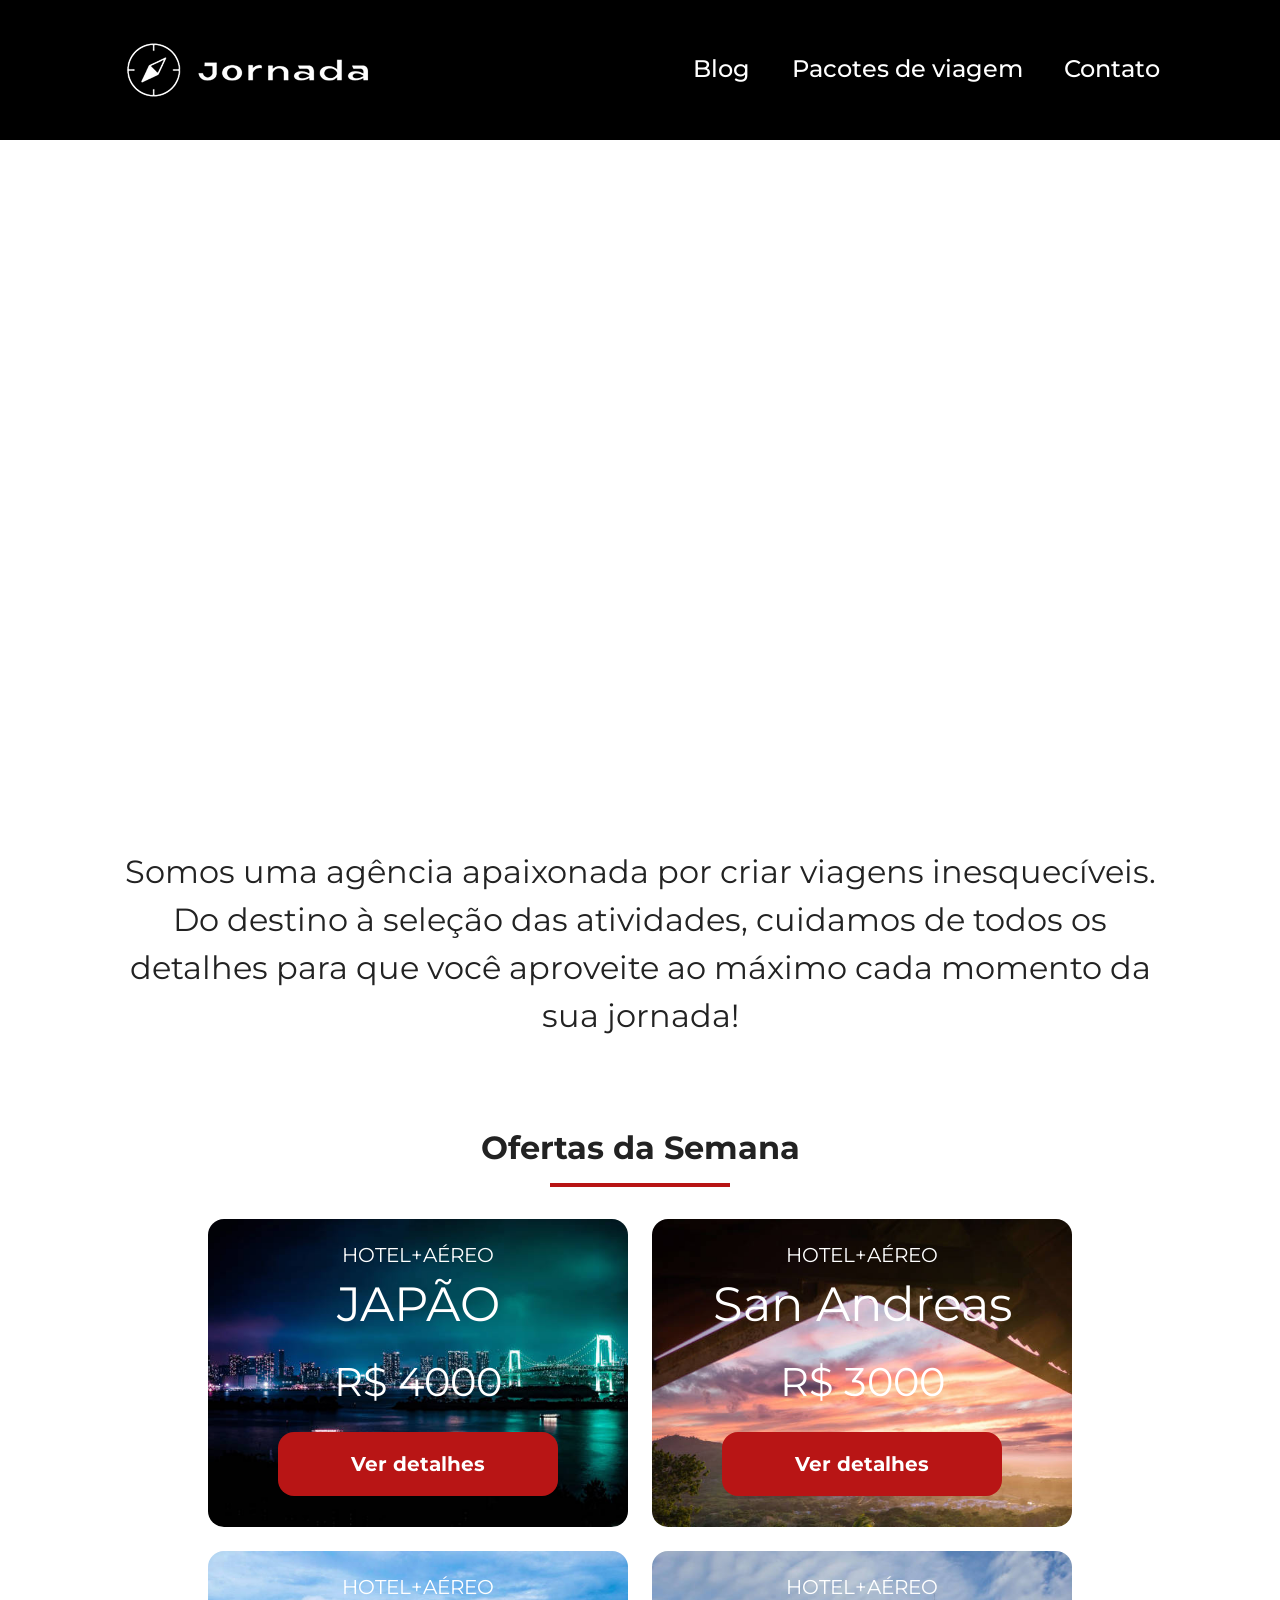
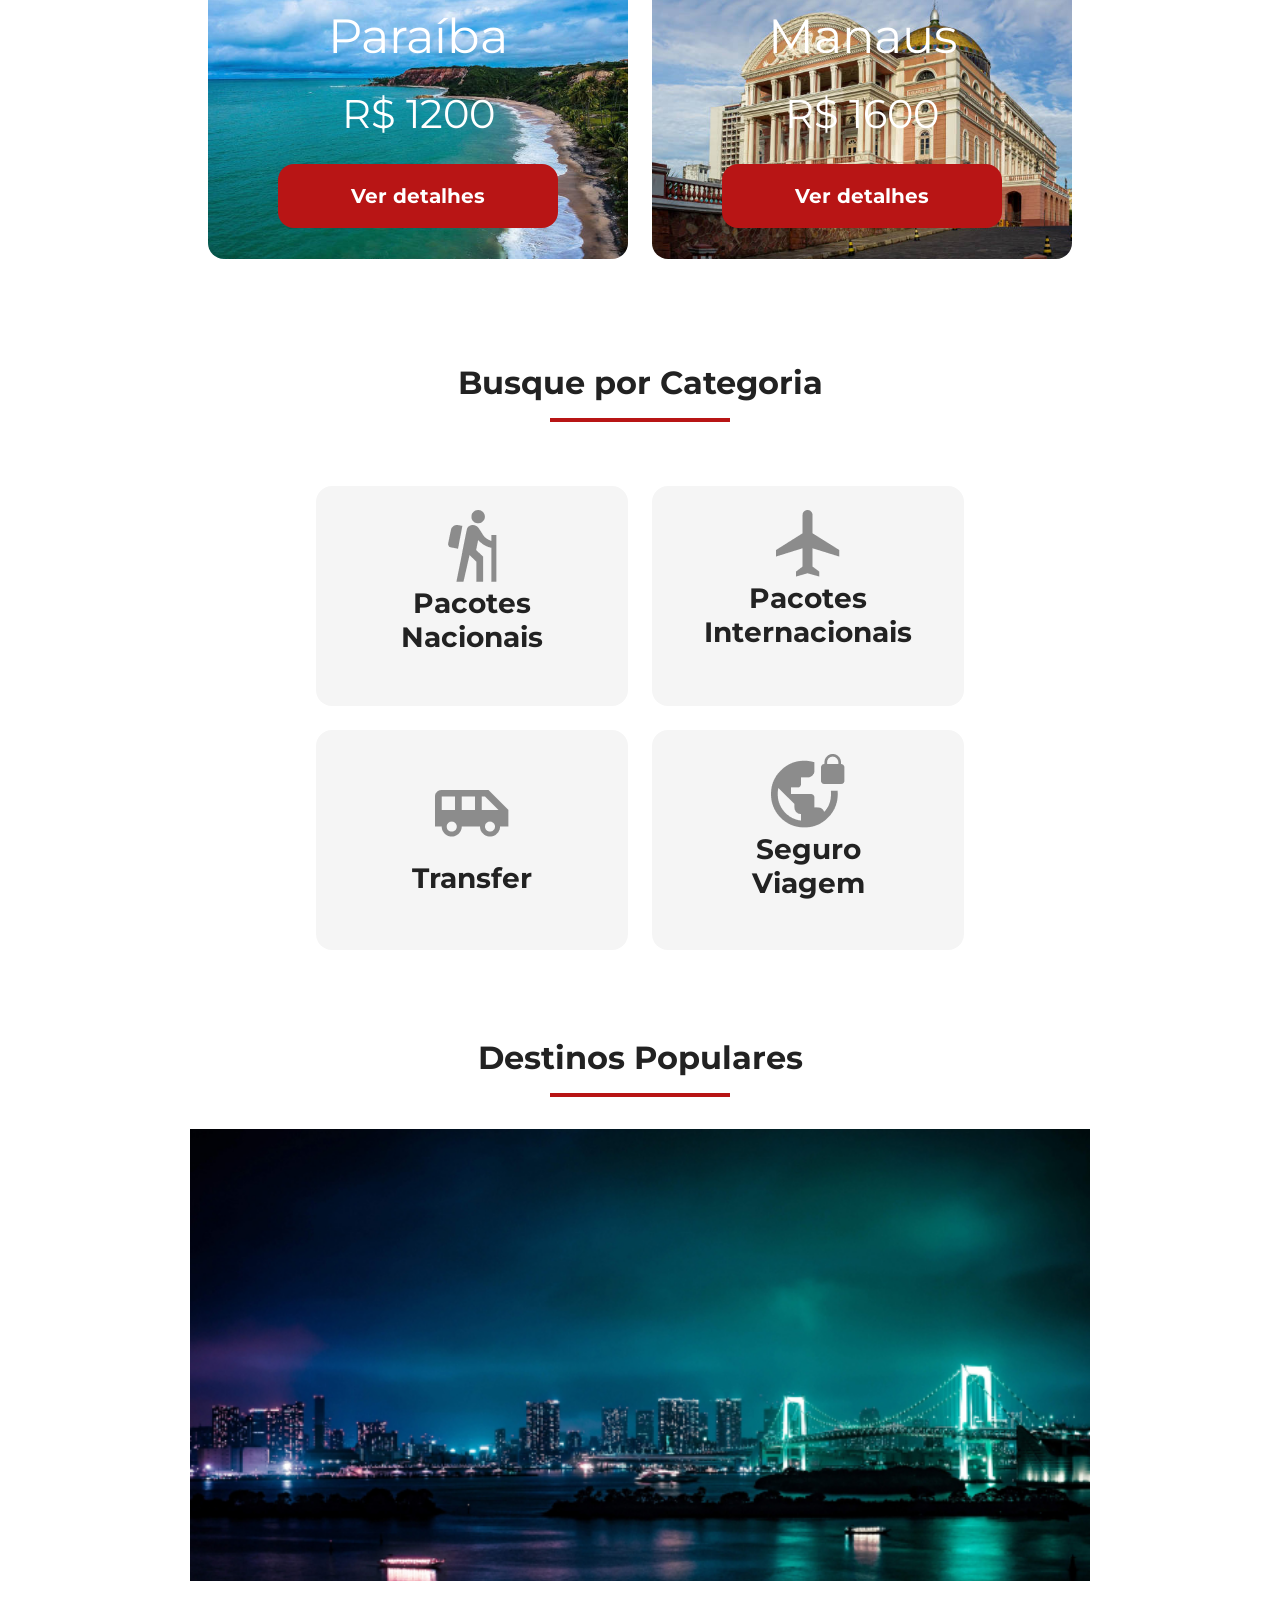
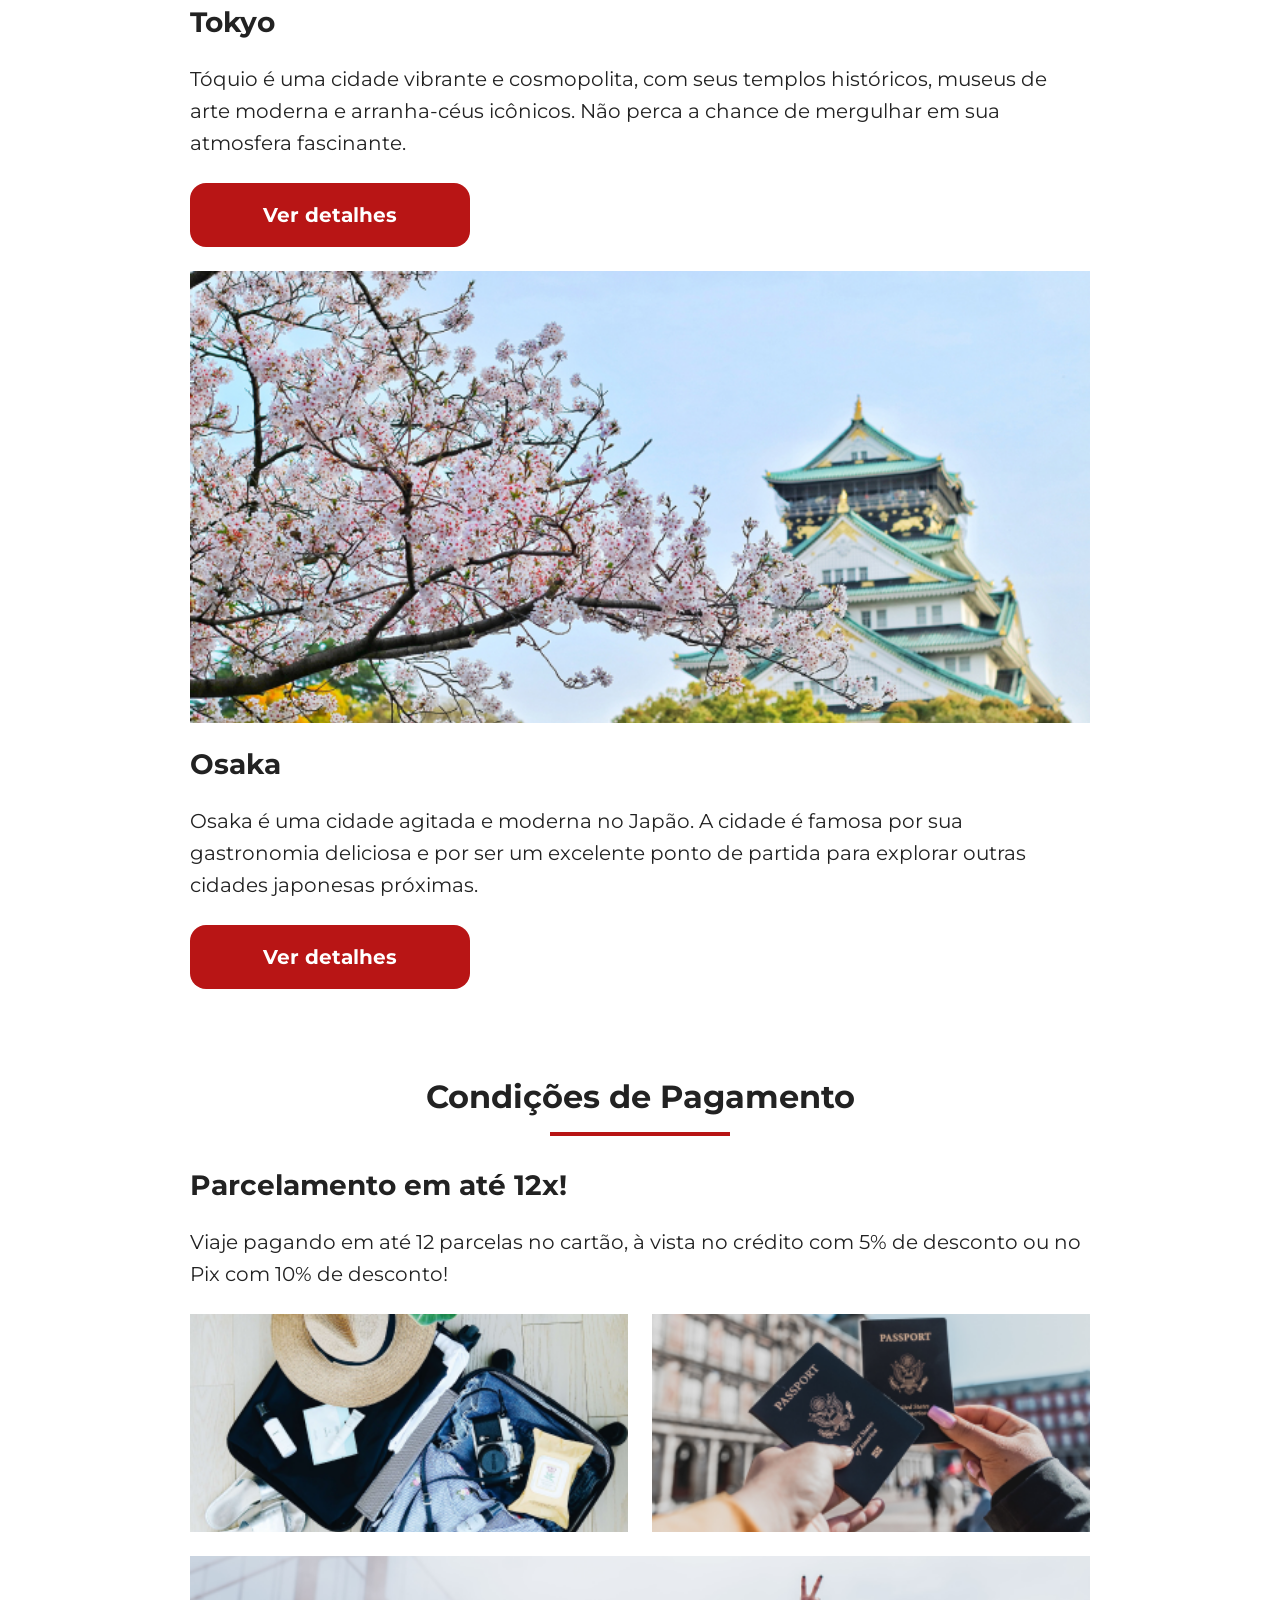
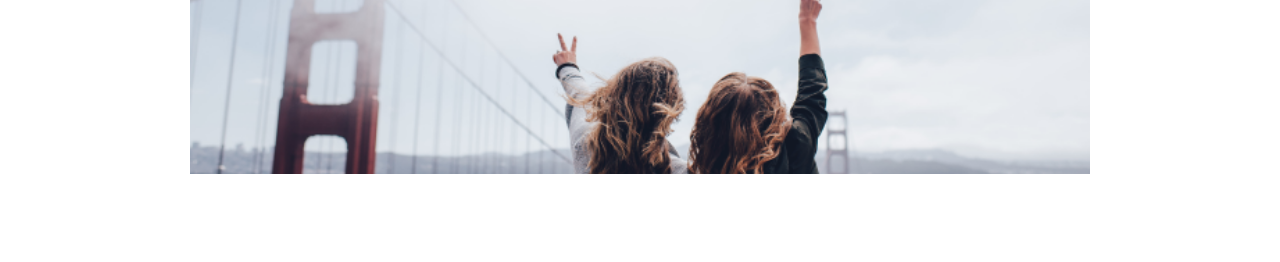
==== index.html @ 7053ec54 "Cirrige bugs encontrados no código" ====
<!doctype html>
<html lang="pt-br">
  <head>
    <meta charset="UTF-8" />
    <meta name="viewport" content="width=device-width, initial-scale=1.0" />
    <link rel="stylesheet" href="css/style.css" />
    <title>Jornada Viagens</title>
  </head>
  <body>
    <header class="main-header">
      <a class="logo" href="index.html" title="Voltar para a página inicial">
        <img 
          class="img-mobile"
          src="img/bussola-jornada-branca.png"
          alt="Bussola do logo Jornada Viagens na cor branca"
        />
        <img 
          class="img-desktop"
          src="img/bussola-texto-jornada-branco.png" 
          alt="Logo Jornada Viagens na cor branca" />
      </a>
      <div class="navigation-menu">
        <label for="menu">
          <img src="img/menu.png" alt="Menu" />
        </label>
        <input type="checkbox" id="menu" hidden>
      <nav>
        <ul class="list-links">
          <li>
            <a href="blog.html" target="_blank" title="Acessar Blog">Blog</a>
          </li>
          <li>
            <a
              href="pacotes.html"
              target="_blank"
              title="Acessar Pacotes de viagem"
              >Pacotes de viagem</a
            >
          </li>
          <li>
            <a href="contato.html" target="_blank" title="Acessar Contato"
              >Contato</a
            >
          </li>
      </div>
        </ul>
      </nav>
    </header>

    <section class="hero">
      <div class="hero-img"></div>
      <h2>Somos uma agência apaixonada por criar viagens inesquecíveis. Do destino à seleção das atividades, cuidamos de todos os detalhes para que você aproveite ao máximo cada momento da sua jornada!</h2>
    </section>

    <section class="offers">
      <div class="section-title">
        <h2>Ofertas da Semana</h2>
        <hr>
      </div>
     
    <div class="offers-cards">
      <article class="card japao">
        <header>
          <p>HOTEL+AÉREO</p>
          <h3>JAPÃO <br>
            <span>R$ 4000</span></h3>
        </header>
        <footer>
          <a href="#" class="button">Ver detalhes</a>
        </footer>
      </article>

      <article class="card san-andreas">
        <header>
          <p>HOTEL+AÉREO</p>
          <h3>San Andreas <br>
            <span>R$ 3000</span></h3>
        </header>
        <footer>
          <a href="#" class="button">Ver detalhes</a>
        </footer>
      </article>

      <article class="card paraiba">
        <header>
          <p>HOTEL+AÉREO</p>
          <h3>Paraíba <br>
            <span>R$ 1200</span></h3>
        </header>
        <footer>
          <a href="#" class="button">Ver detalhes</a>
        </footer>
      </article>

      <article class="card manaus">
        <header>
          <p>HOTEL+AÉREO</p>
          <h3>Manaus <br>
            <span>R$ 1600</span></h3>
        </header>
        <footer>
          <a href="#" class="button">Ver detalhes</a>
        </footer>
      </article>
    </div>
    </section>

    <section class="categories">
      <div class="section-title">
        <h2>Busque por Categoria</h2>
        <hr>
      </div>
    
      <div class="categories-cards">
        <a class="card" href="#" target="_blank" title="Busque pela categoria Pacotes Nacionais">
          <img src="img/ícone - pacotes nacionais.png" alt="ícone cinza representando uma pessoa fazendo caminhada">
          <h3 class="content-title">
            Pacotes <br> Nacionais
          </h3>
        </a>
        <a class="card" href="#" target="_blank" title="Busque pela categoria Pacotes Internacionais">
          <img src="img/ícone - pacotes interacionais.png" alt="ícone cinza representando um avião">
          <h3 class="content-title">
            Pacotes <br> Internacionais
          </h3>
        </a>
        <a class="card single-line transfer" href="#" target="_blank" title="Busque pela categoria Transfer">
          <img src="img/ícone - transfer.png" alt="ícone cinza representando um veículo">
          <h3 class="content-title">
            Transfer
          </h3>
        </a>
        <a class="card" href="#" target="_blank" title="Busque pela categoria Seguro Viagem">
          <img src="img/ícone - seguro viagem.png" alt="ícone cinza representando um globo com um cadeado">
          <h3 class="content-title">
            Seguro <br> Viagem
          </h3>
        </a>
      </div>
      </section>

      <section class="destinations">
        <div class="section-title">
        <h2>Destinos Populares</h2>
        <hr>
      </div>
      <div class="destination-items">
        <article class="item tokyo">
          <header>
            <div class="img-item"></div>
              <h4 class="content-title">Tokyo</h4>
          </header>
          <p class="content-text">Tóquio é uma cidade vibrante e cosmopolita, com seus templos históricos, museus de arte moderna e arranha-céus icônicos. Não perca a chance de mergulhar em sua atmosfera fascinante.</p>
          <footer>
            <a href="#" class="button" target="_blank" title="Veja mais detalhes do destino Tokyo">Ver detalhes</a>
          </footer>
        </article>
        <article class="item osaka">
          <header>
            <div class="img-item"></div>
              <h4 class="content-title">Osaka</h4>
          </header>
          <p class="content-text">Osaka é uma cidade agitada e moderna no Japão. A cidade é famosa por sua gastronomia deliciosa e por ser um excelente ponto de partida para explorar outras cidades japonesas próximas.</p>
          <footer>
            <a href="#" class="button" target="_blank" title="Veja mais detalhes do destino Osaka">Ver detalhes</a>
          </footer>
        </article>
      </div>
      </section>

      <section class="payments">
        <div class="section-title">
          <h2>Condições de Pagamento</h2>
          <hr>
        </div>
        <div class="content-container">
          <div class="text-content">
            <h3 class="content-title">Parcelamento em até 12x!</h3>
            <p class="content-text">Viaje pagando em até 12 parcelas no cartão, à vista no crédito com 5% de desconto ou no Pix com 10% de desconto!</p>
          </div>
          <div class="image-gallery">
            <div class="image first"></div>
            <div class="image second"></div>
            <div class="image thirdy colspan-2"></div>
          </div>
        </div>
      </section>
  </body>
</html>
---- css/style.css ----
@import url(global.css);
@import url(header.css);
@import url(hero.css);
@import url(offers.css);
@import url(categories.css);
@import url(destinations.css);
@import url(payments.css);
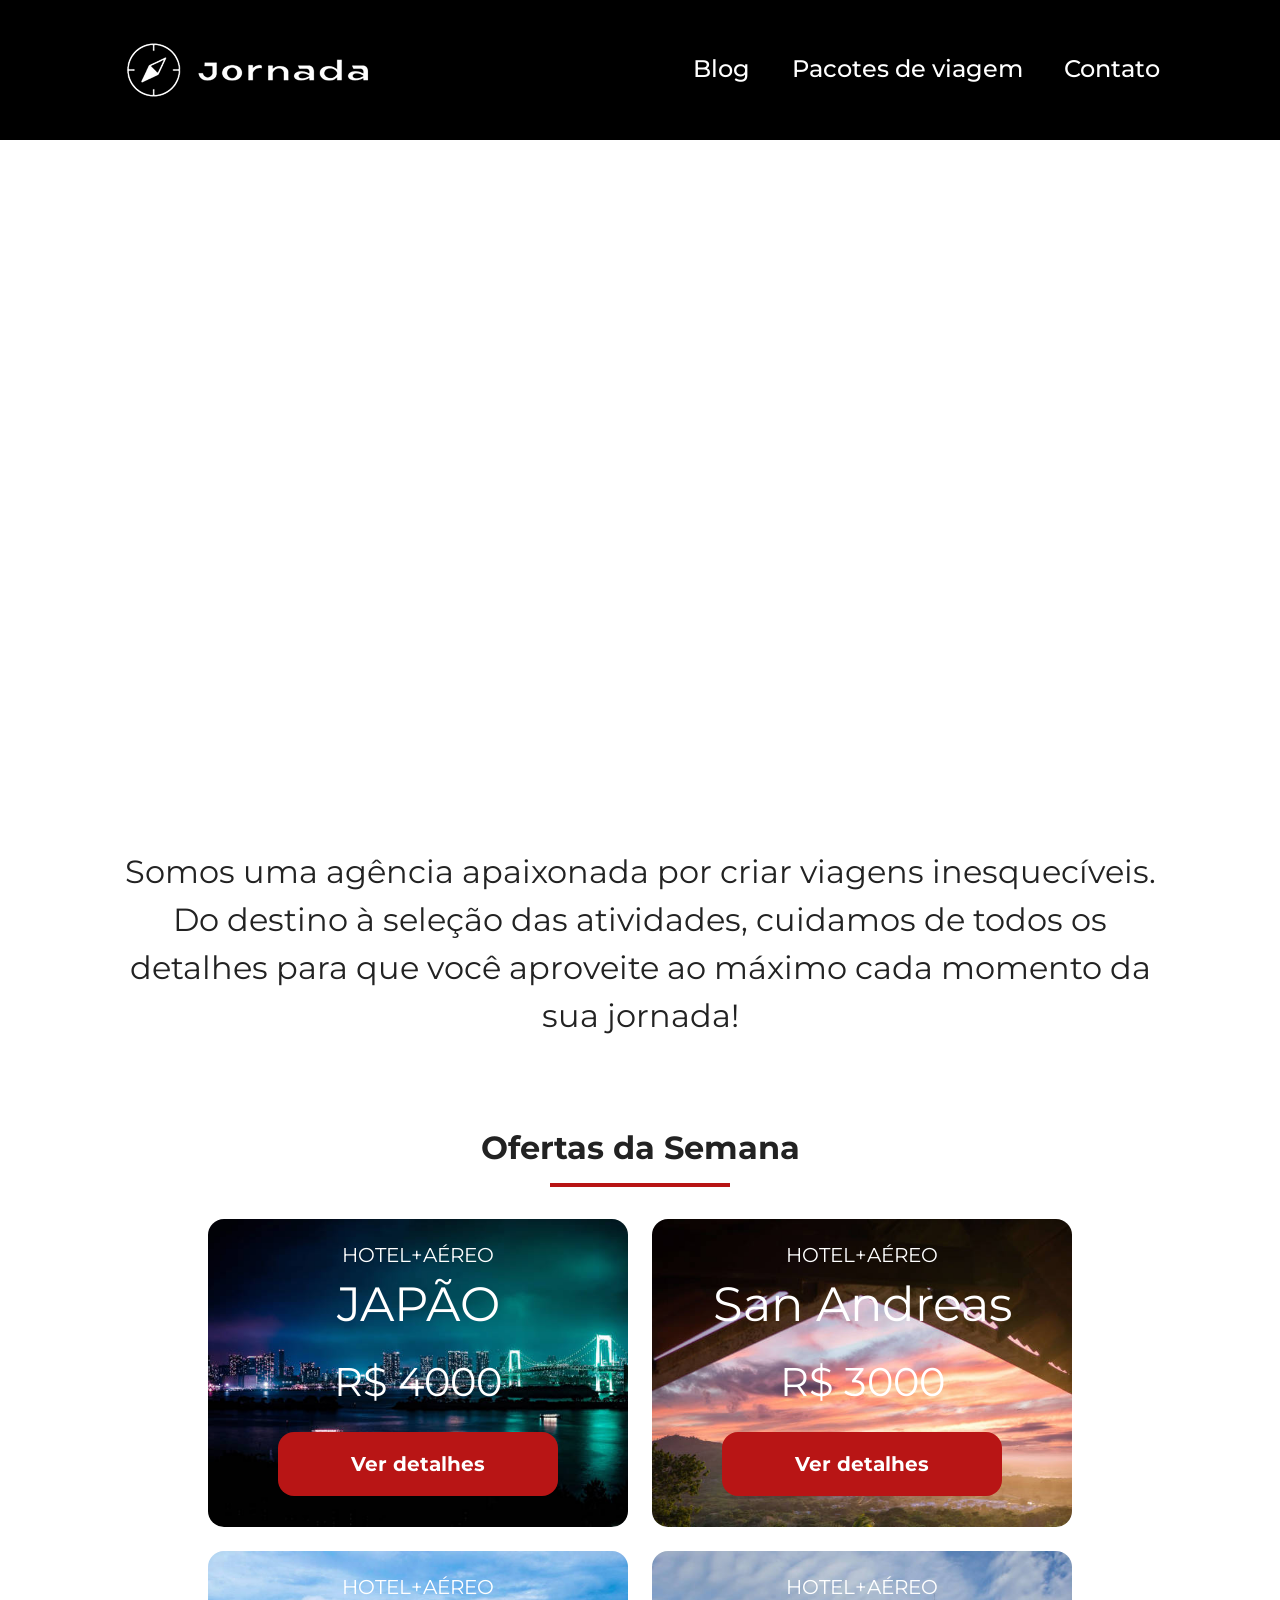
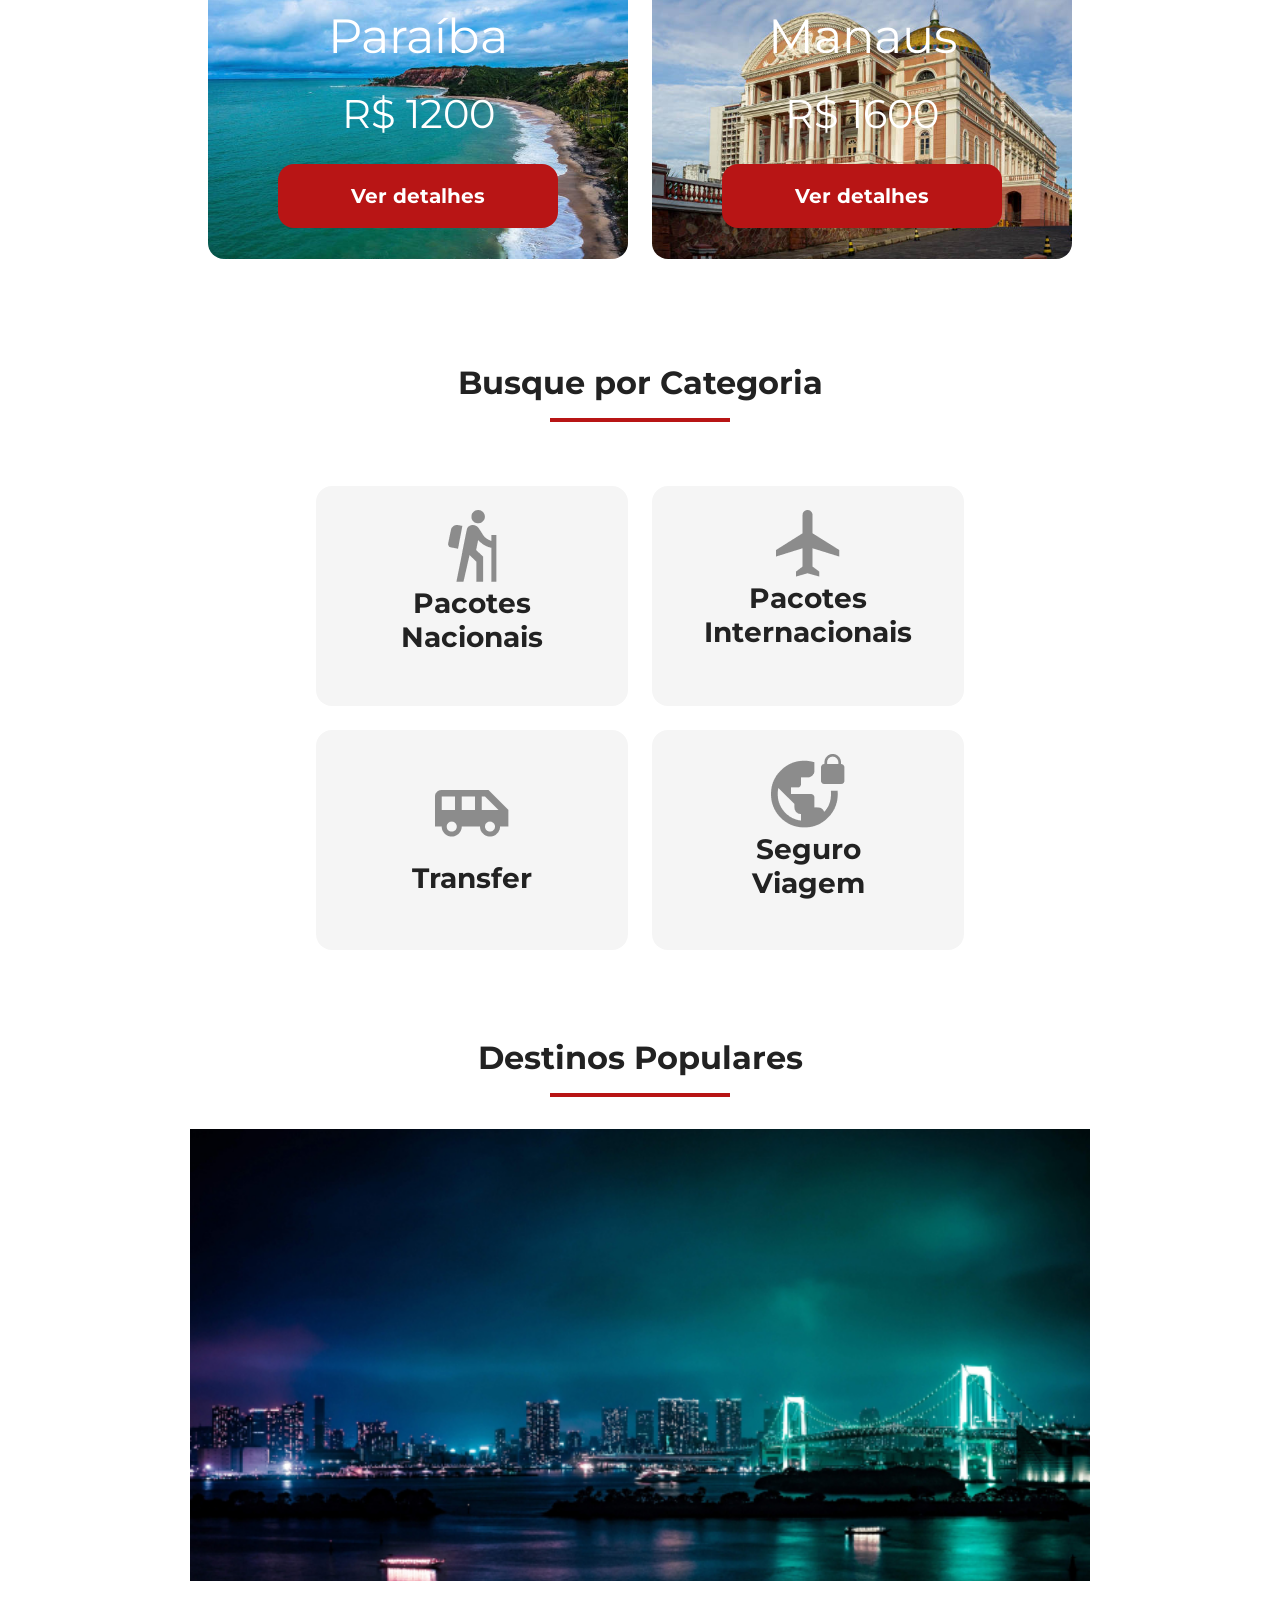
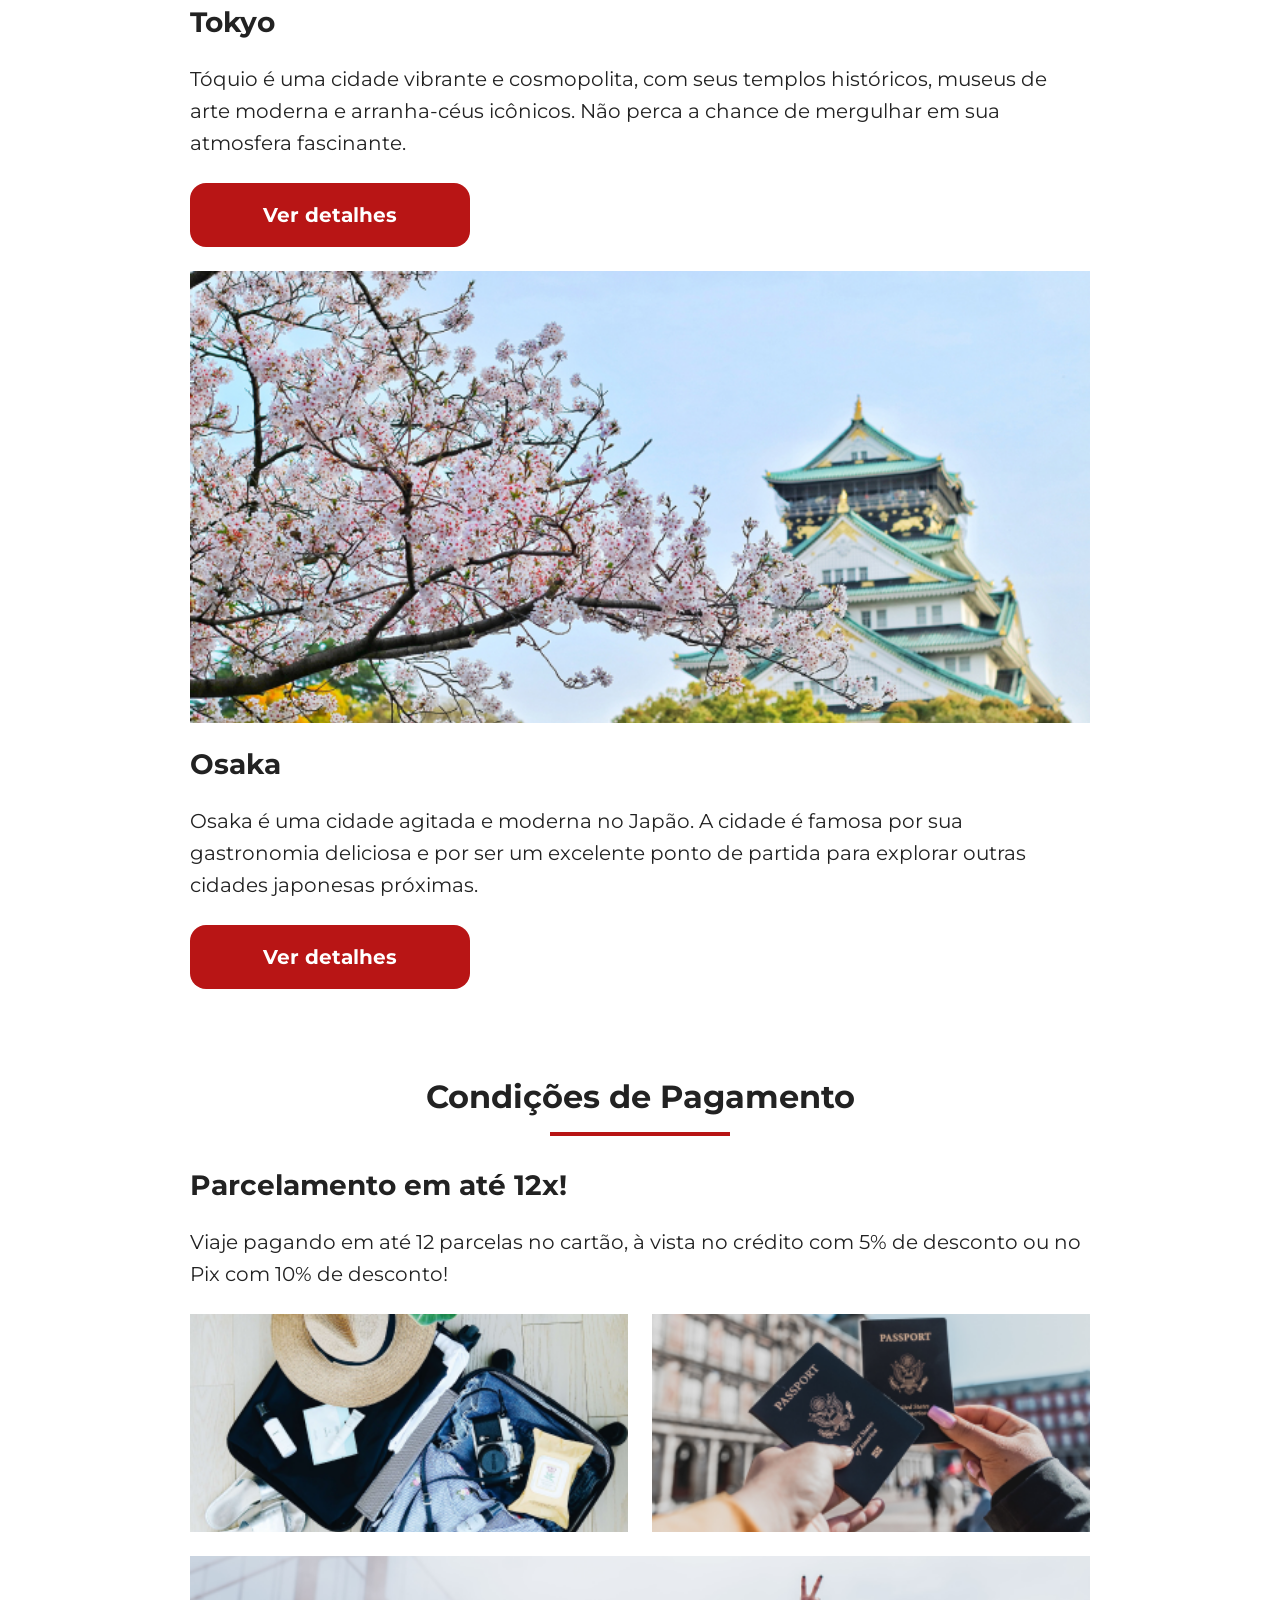
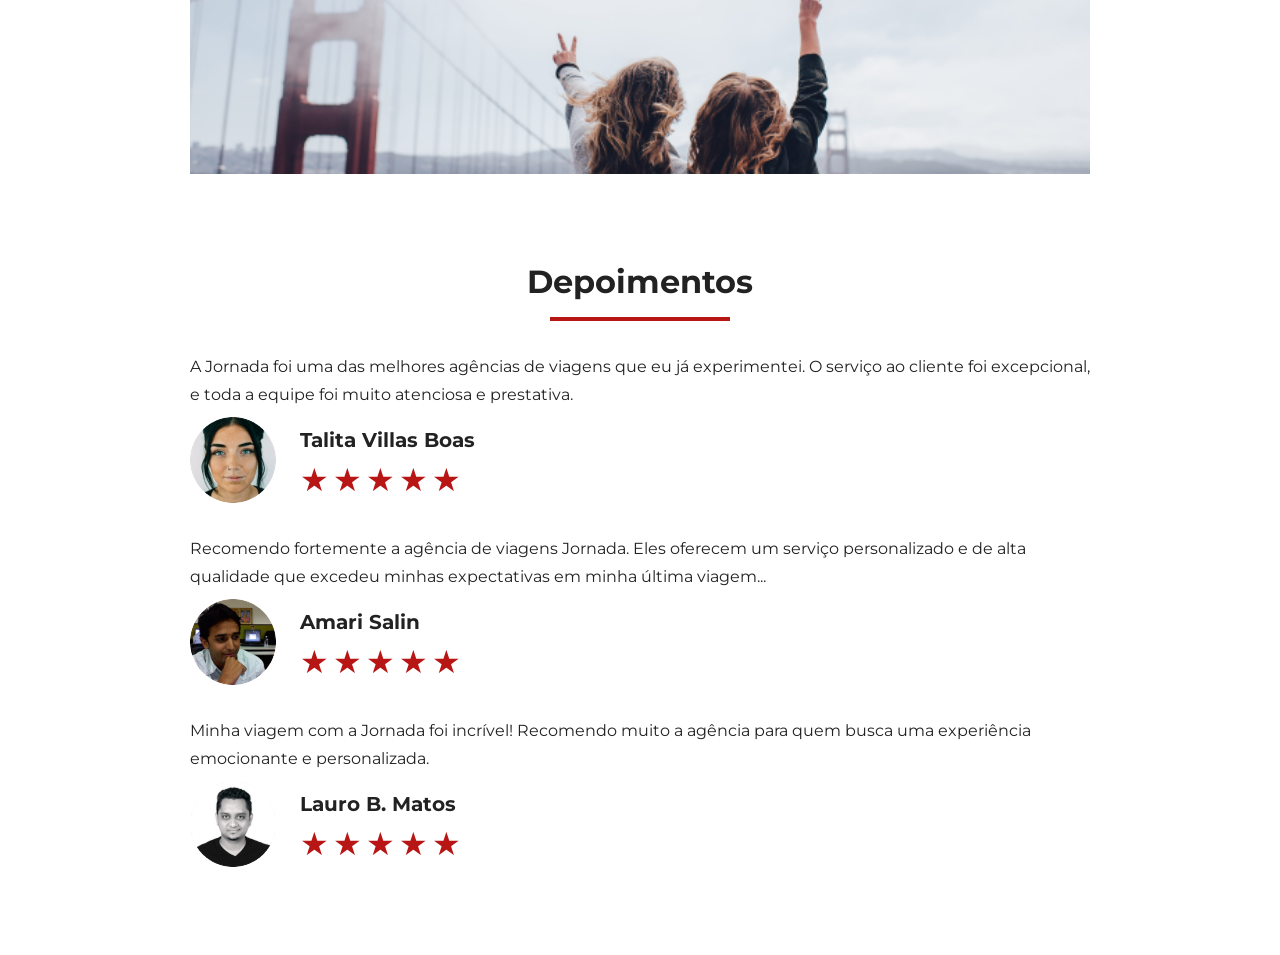
==== commit 228c93e2: "Finaliza estilos do mobile" ====
--- a/index.html
+++ b/index.html
@@ -185,5 +185,65 @@
           </div>
         </div>
       </section>
+      <section class="testimonial">
+        <div class="section-title">
+          <h2>Depoimentos</h2>
+          <hr>
+        </div>
+        <div class="testimonial-container">
+          <article>
+            <header>
+              <p>A Jornada foi uma das melhores agências de viagens que eu já experimentei. O serviço ao cliente foi excepcional, e toda a equipe foi muito atenciosa e prestativa.</p>
+            </header>
+            <footer>
+              <img src="img/avatar-talita.png" alt="Imagem de perfil da cliente Talita Villas Boas">
+              <div class="profile-content">
+                <h4>Talita Villas Boas</h4>
+                <div class="rating">
+                  <span class="star">★</span>
+                  <span class="star">★</span>
+                  <span class="star">★</span>
+                  <span class="star">★</span>
+                  <span class="star">★</span>
+                </div>
+              </div>
+            </footer>
+          </article>
+          <article>
+            <header>
+              <p>Recomendo fortemente a agência de viagens Jornada. Eles oferecem um serviço personalizado e de alta qualidade que excedeu minhas expectativas em minha última viagem...</p>
+            </header>
+            </header>
+            <footer>
+              <img src="img/avatar-amari.png" alt="Imagem de perfil da cliente Amari Salin">
+              <div class="profile-content">
+                <h4>Amari Salin</h4>
+                <div class="rating">
+                  <span class="star">★</span>
+                  <span class="star">★</span>
+                  <span class="star">★</span>
+                  <span class="star">★</span>
+                  <span class="star">★</span>
+            </footer>
+          </article>
+          <article>
+            <header>
+              <p>Minha viagem com a Jornada foi incrível! Recomendo muito a agência para quem busca uma experiência emocionante e personalizada.</p>
+            </header>
+            </header>
+            <footer>
+              <img src="img/avatar-lauro.png" alt="Imagem de perfil da cliente Lauro B. Matos">
+              <div class="profile-content">
+                <h4>Lauro B. Matos</h4>
+                <div class="rating">
+                  <span class="star">★</span>
+                  <span class="star">★</span>
+                  <span class="star">★</span>
+                  <span class="star">★</span>
+                  <span class="star">★</span>
+            </footer>
+          </article>
+        </div>
+      </section>
   </body>
 </html>
--- a/css/style.css
+++ b/css/style.css
@@ -4,4 +4,5 @@
 @import url(offers.css);
 @import url(categories.css);
 @import url(destinations.css);
-@import url(payments.css);+@import url(payments.css);
+@import url(testimonial.css);
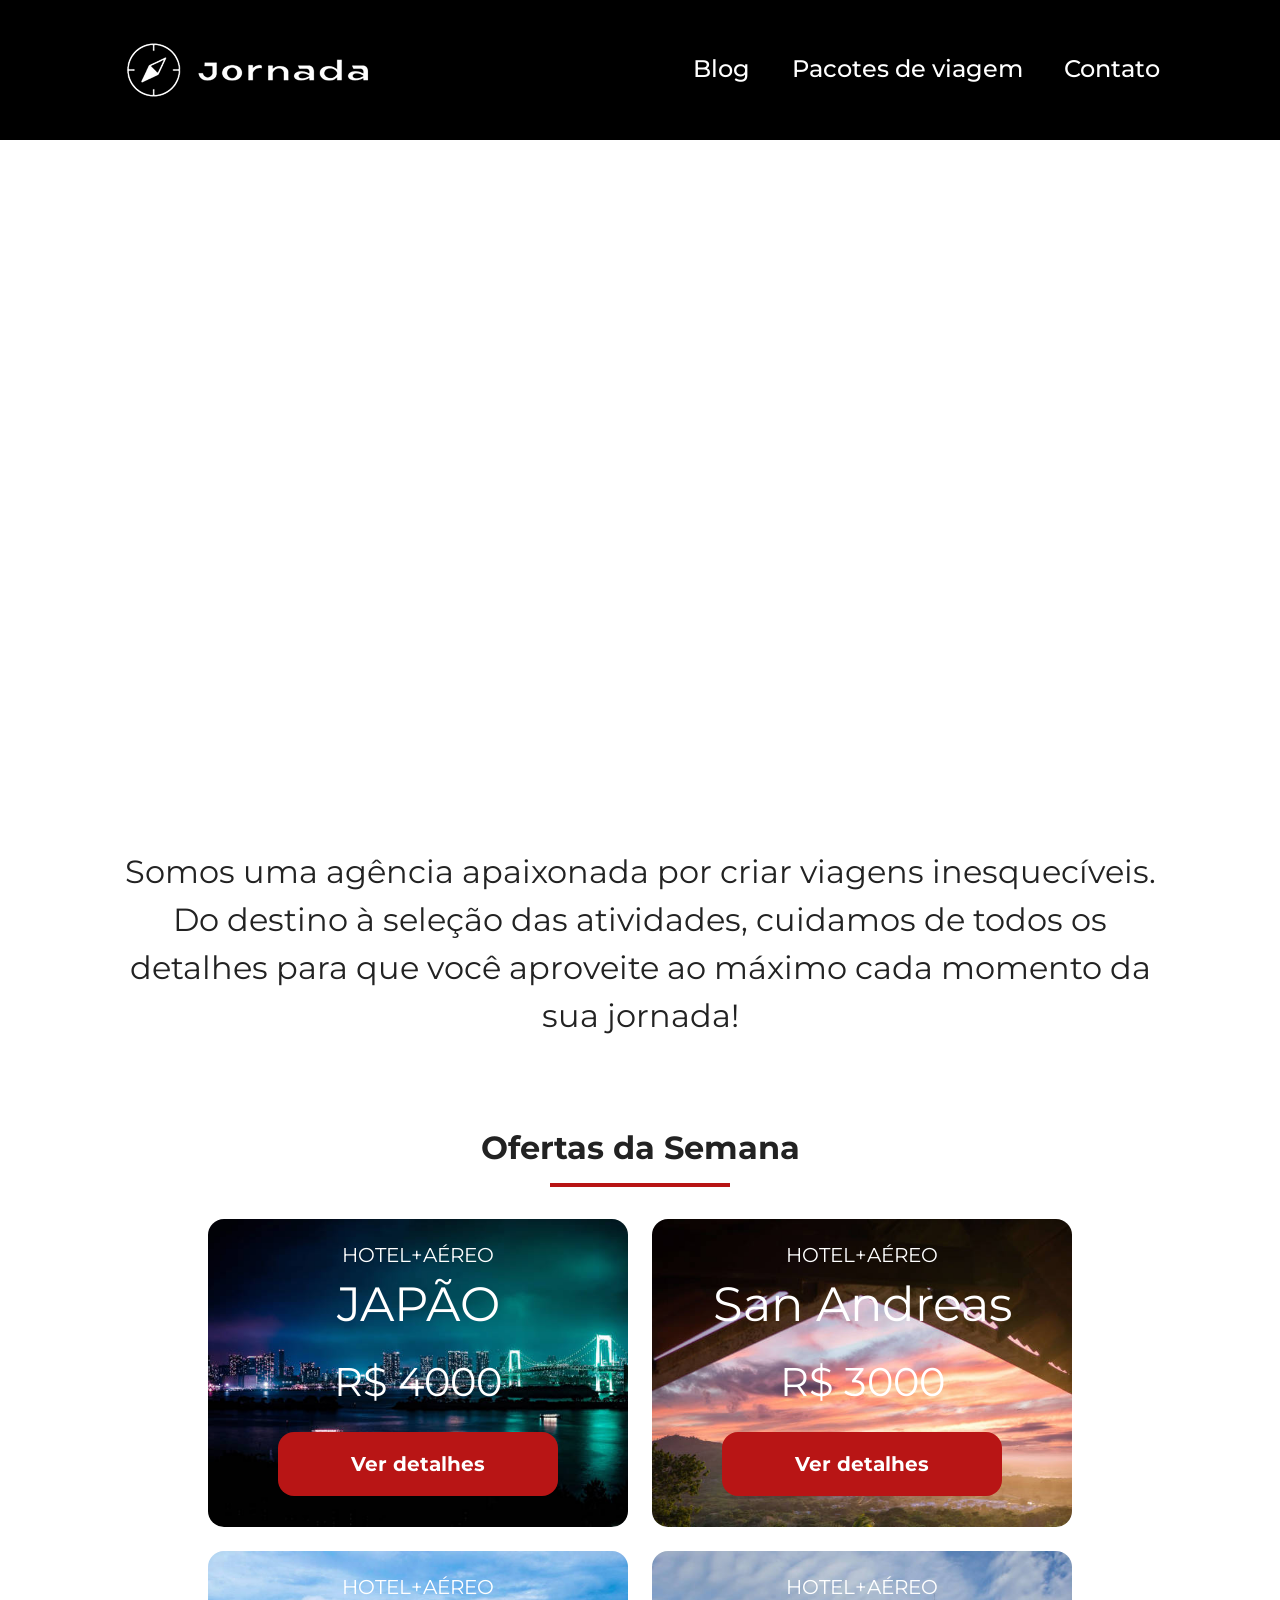
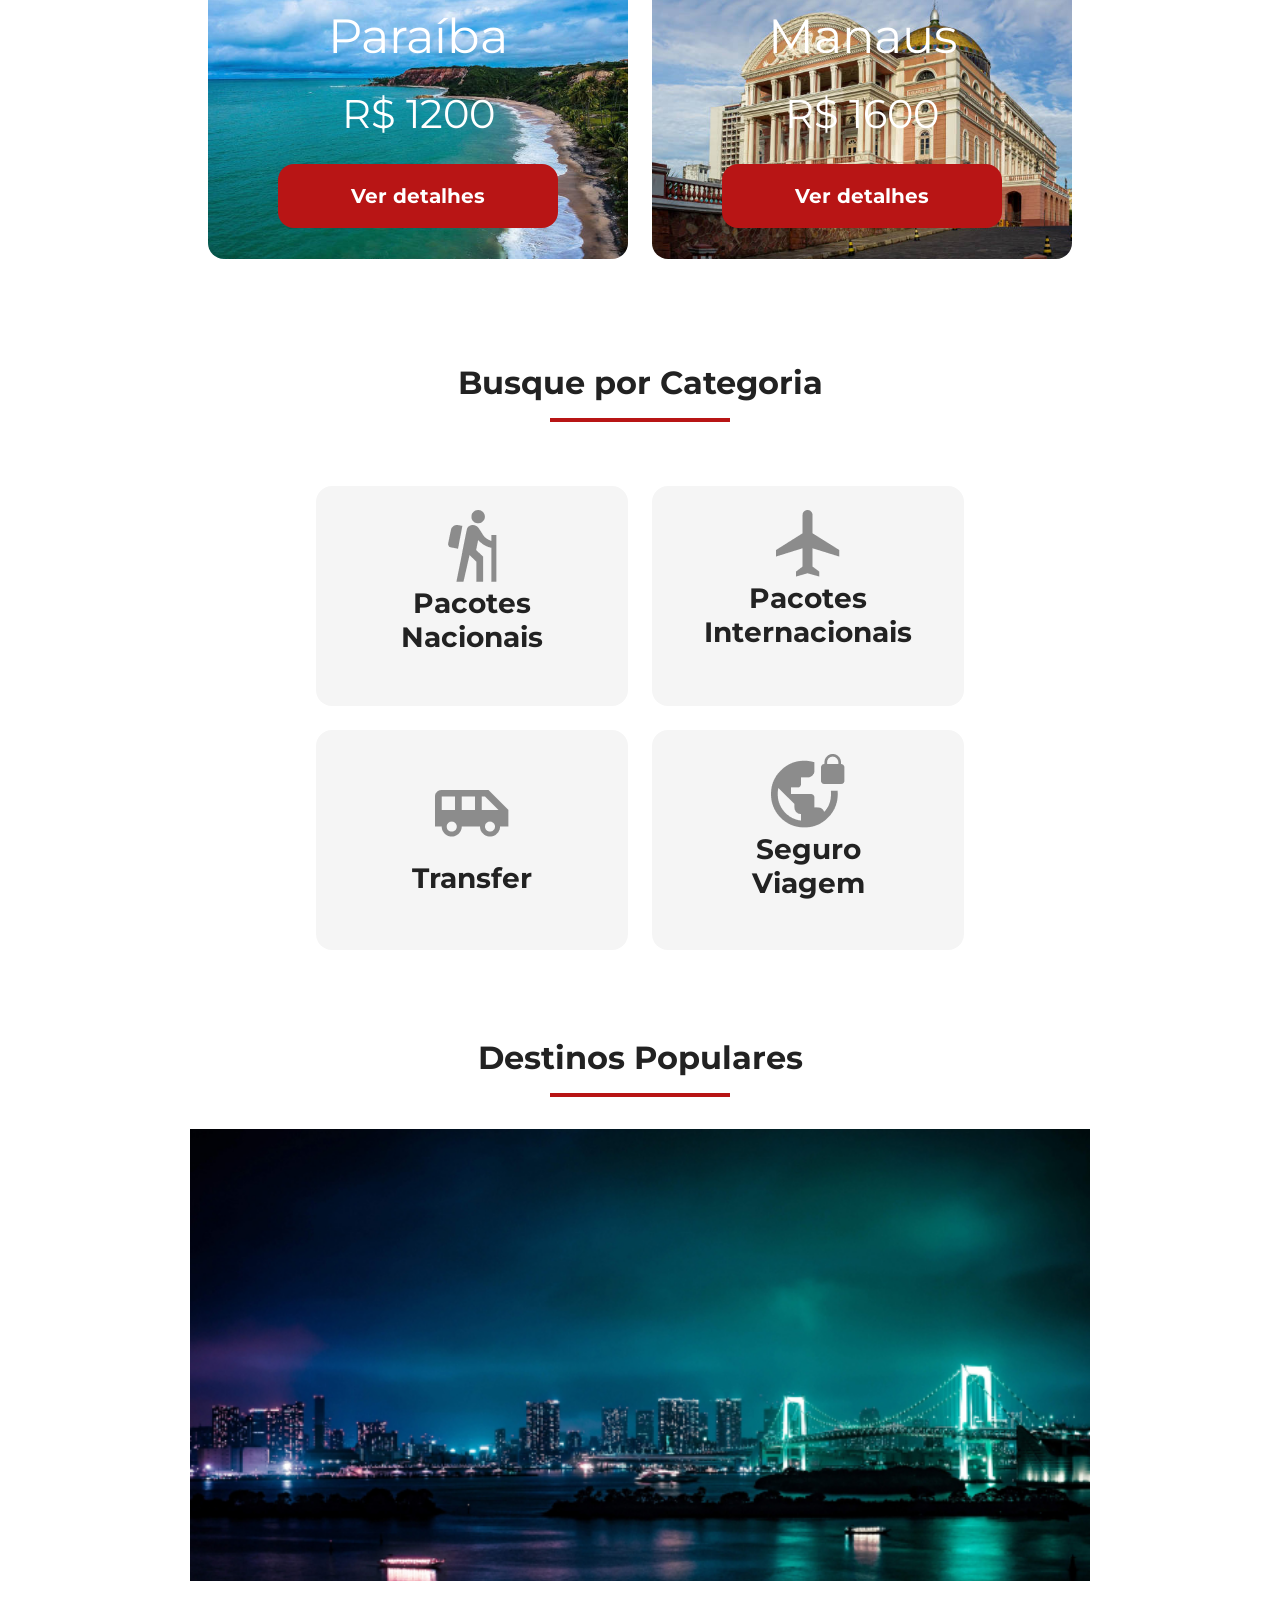
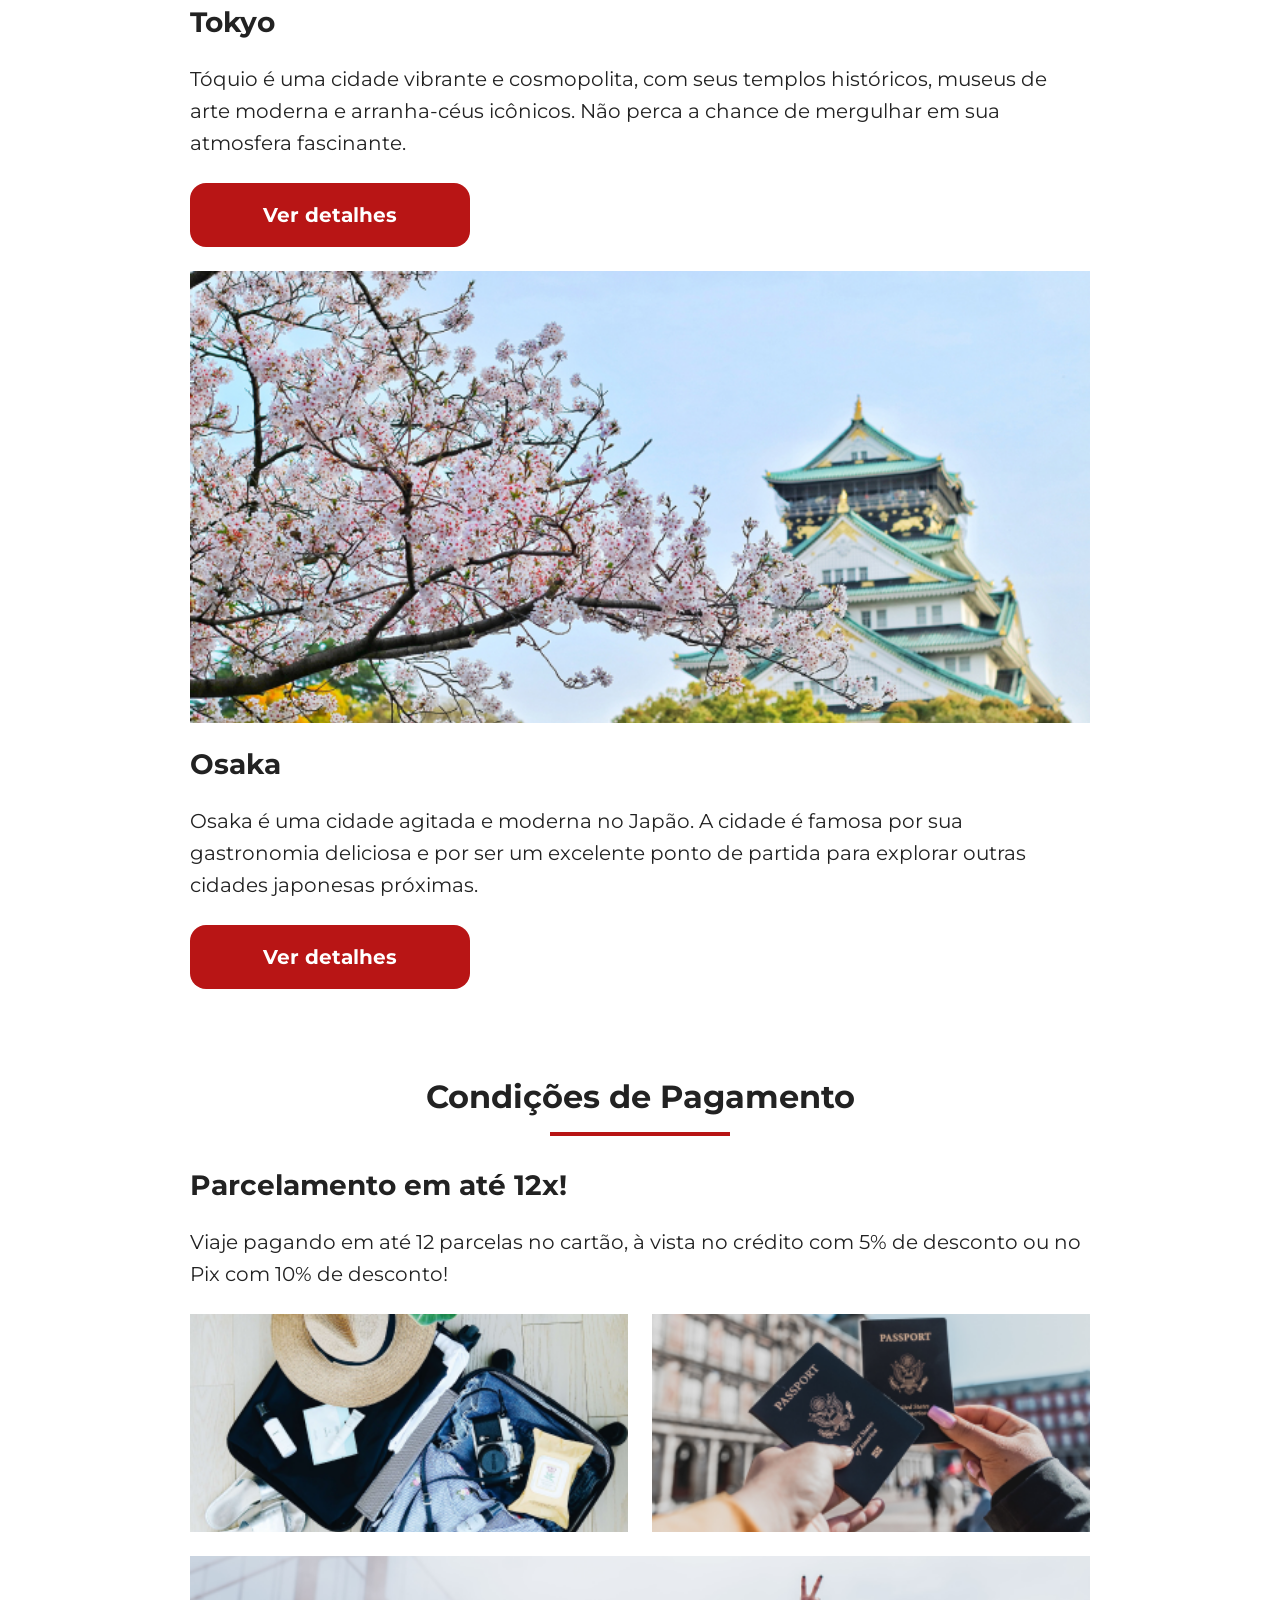
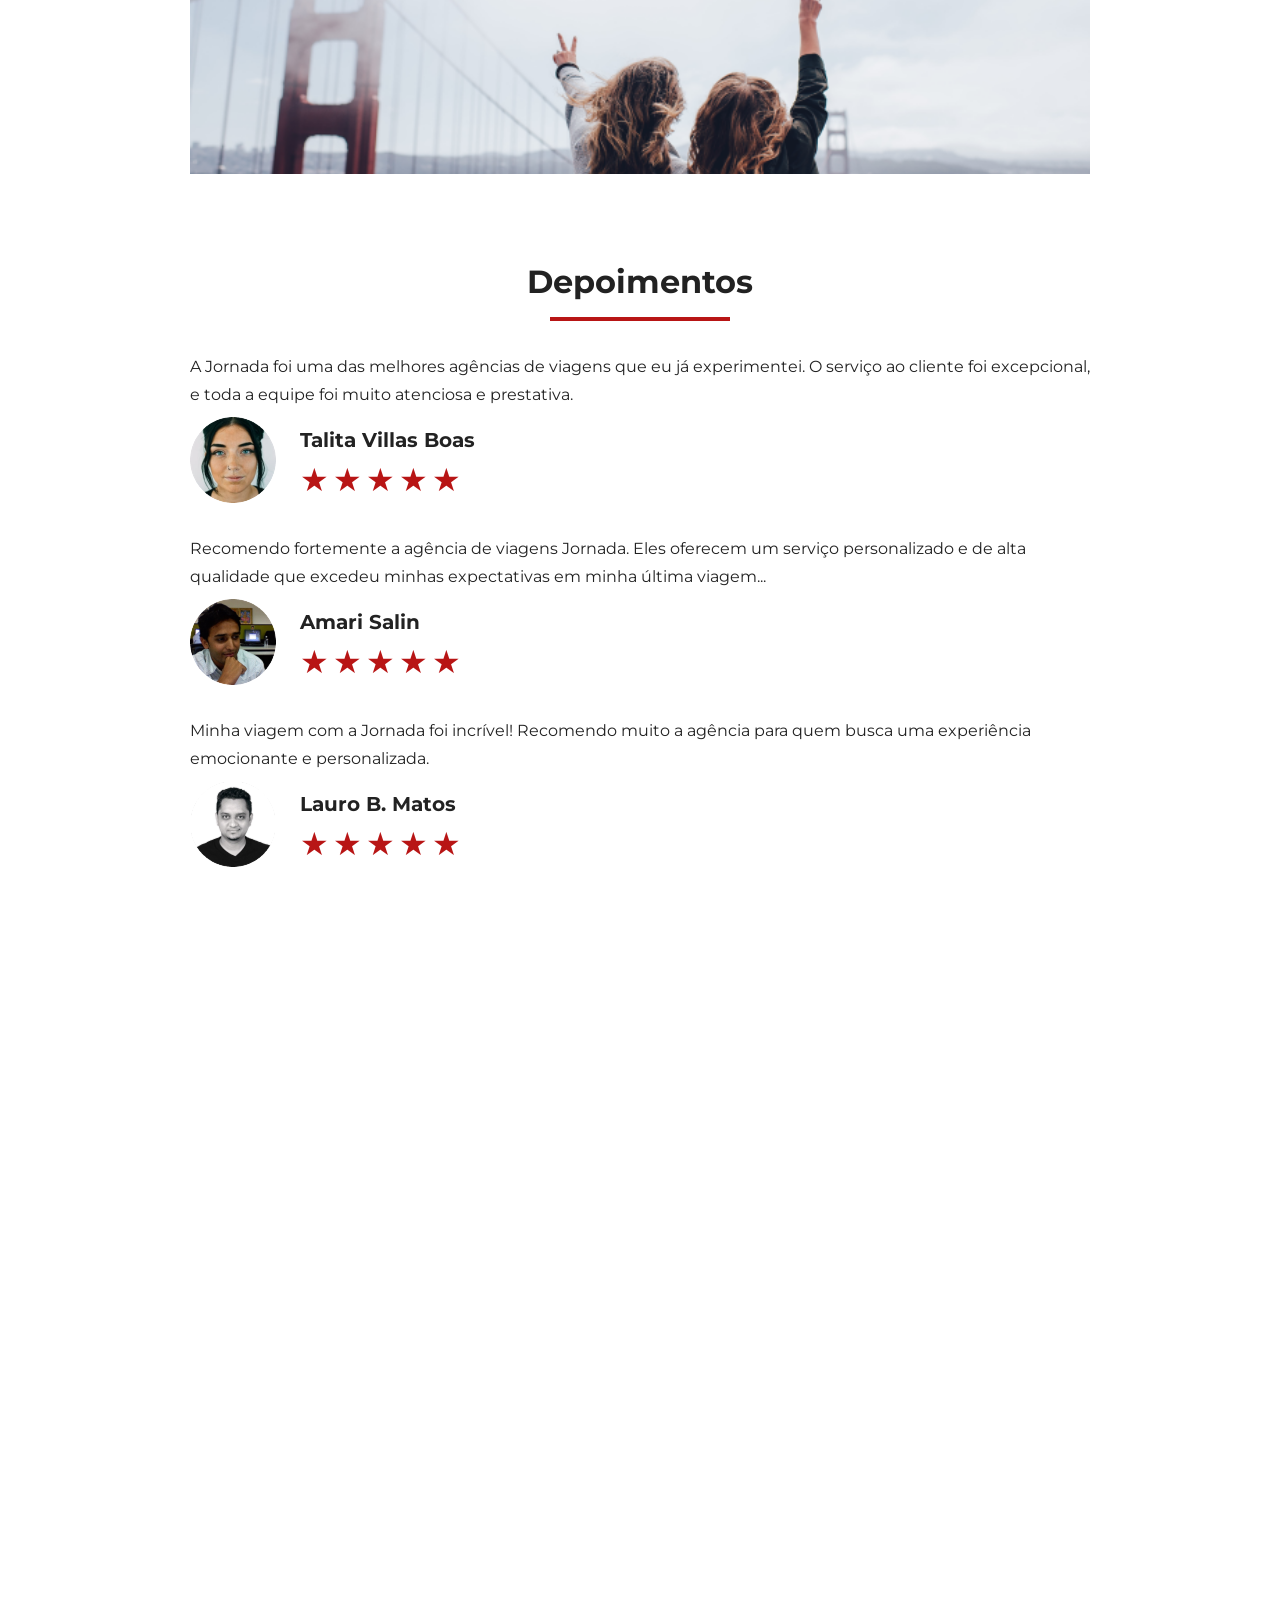
==== commit 820625f0: "Adiciona hero ao footer" ====
--- a/index.html
+++ b/index.html
@@ -245,5 +245,11 @@
           </article>
         </div>
       </section>
+
+      <section class="bottom-hero">
+        <div class="hero-img"></div>
+      </section>
+
+
   </body>
 </html>
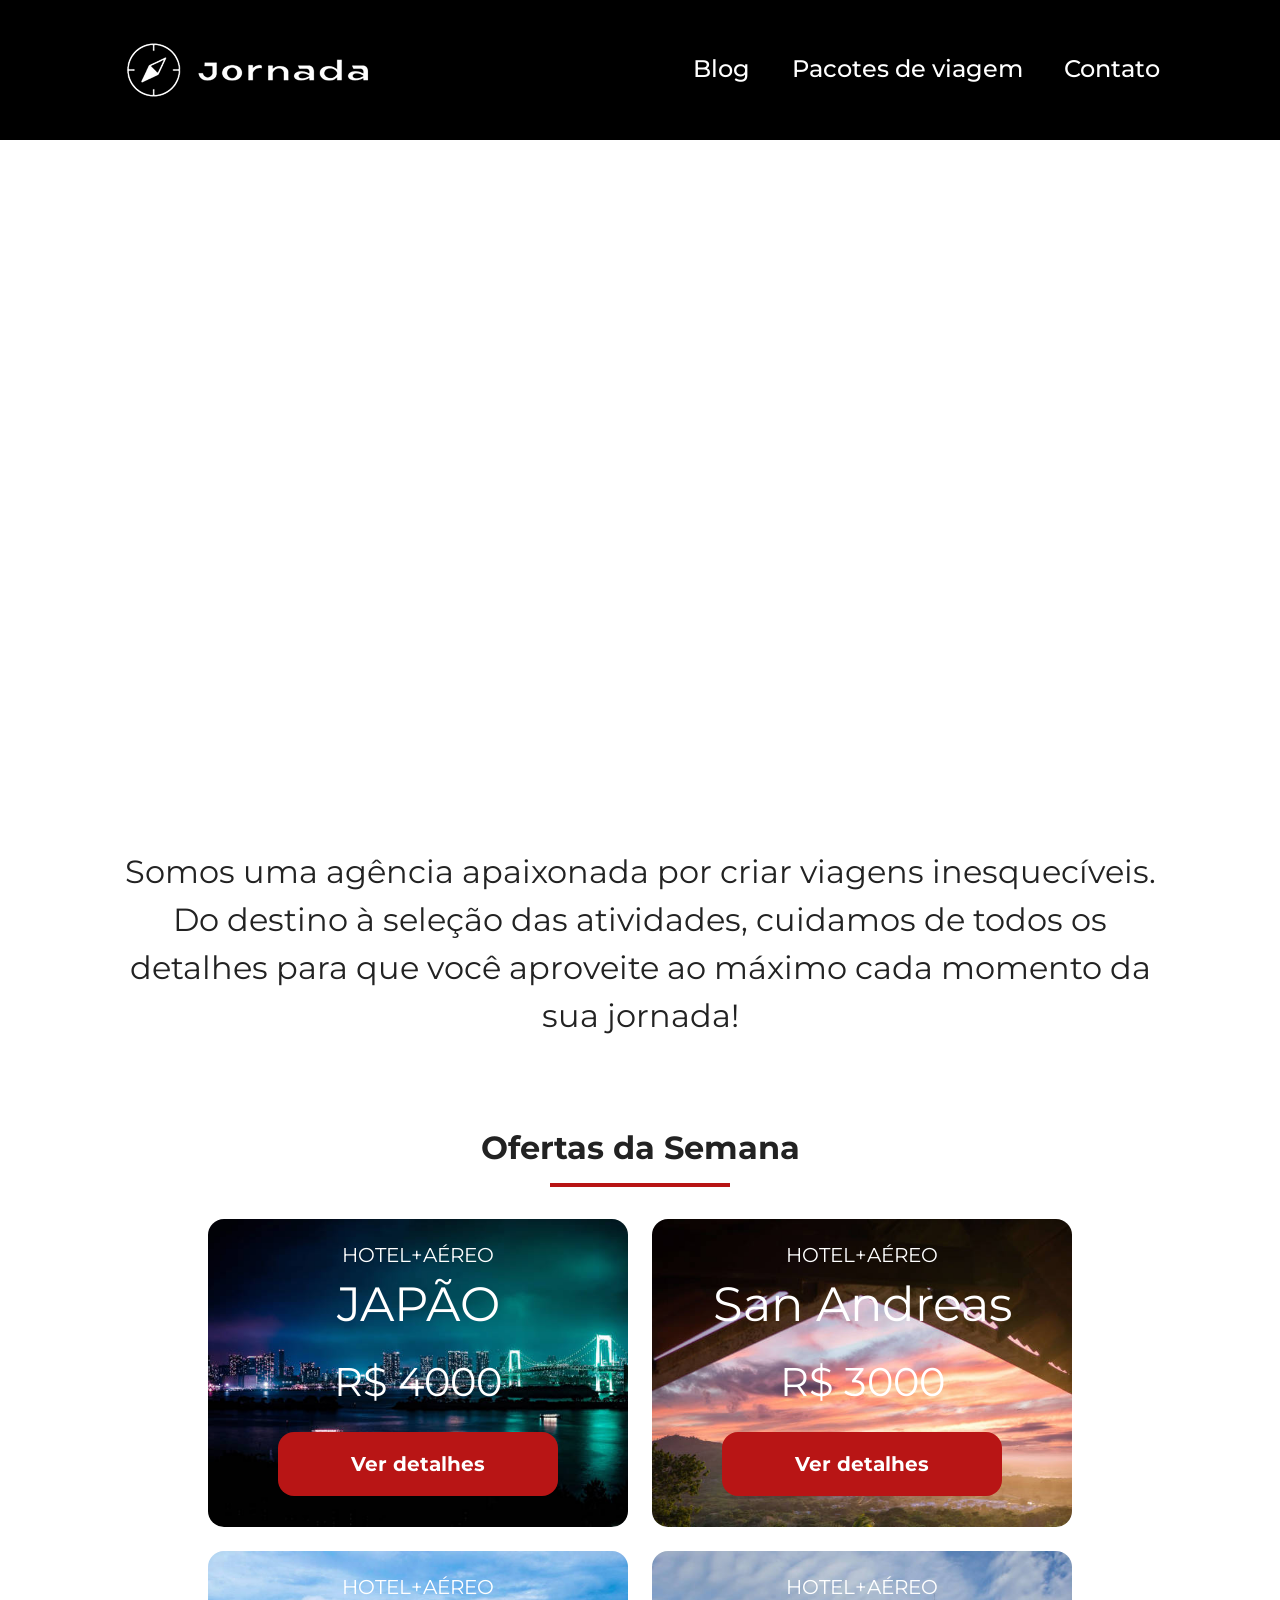
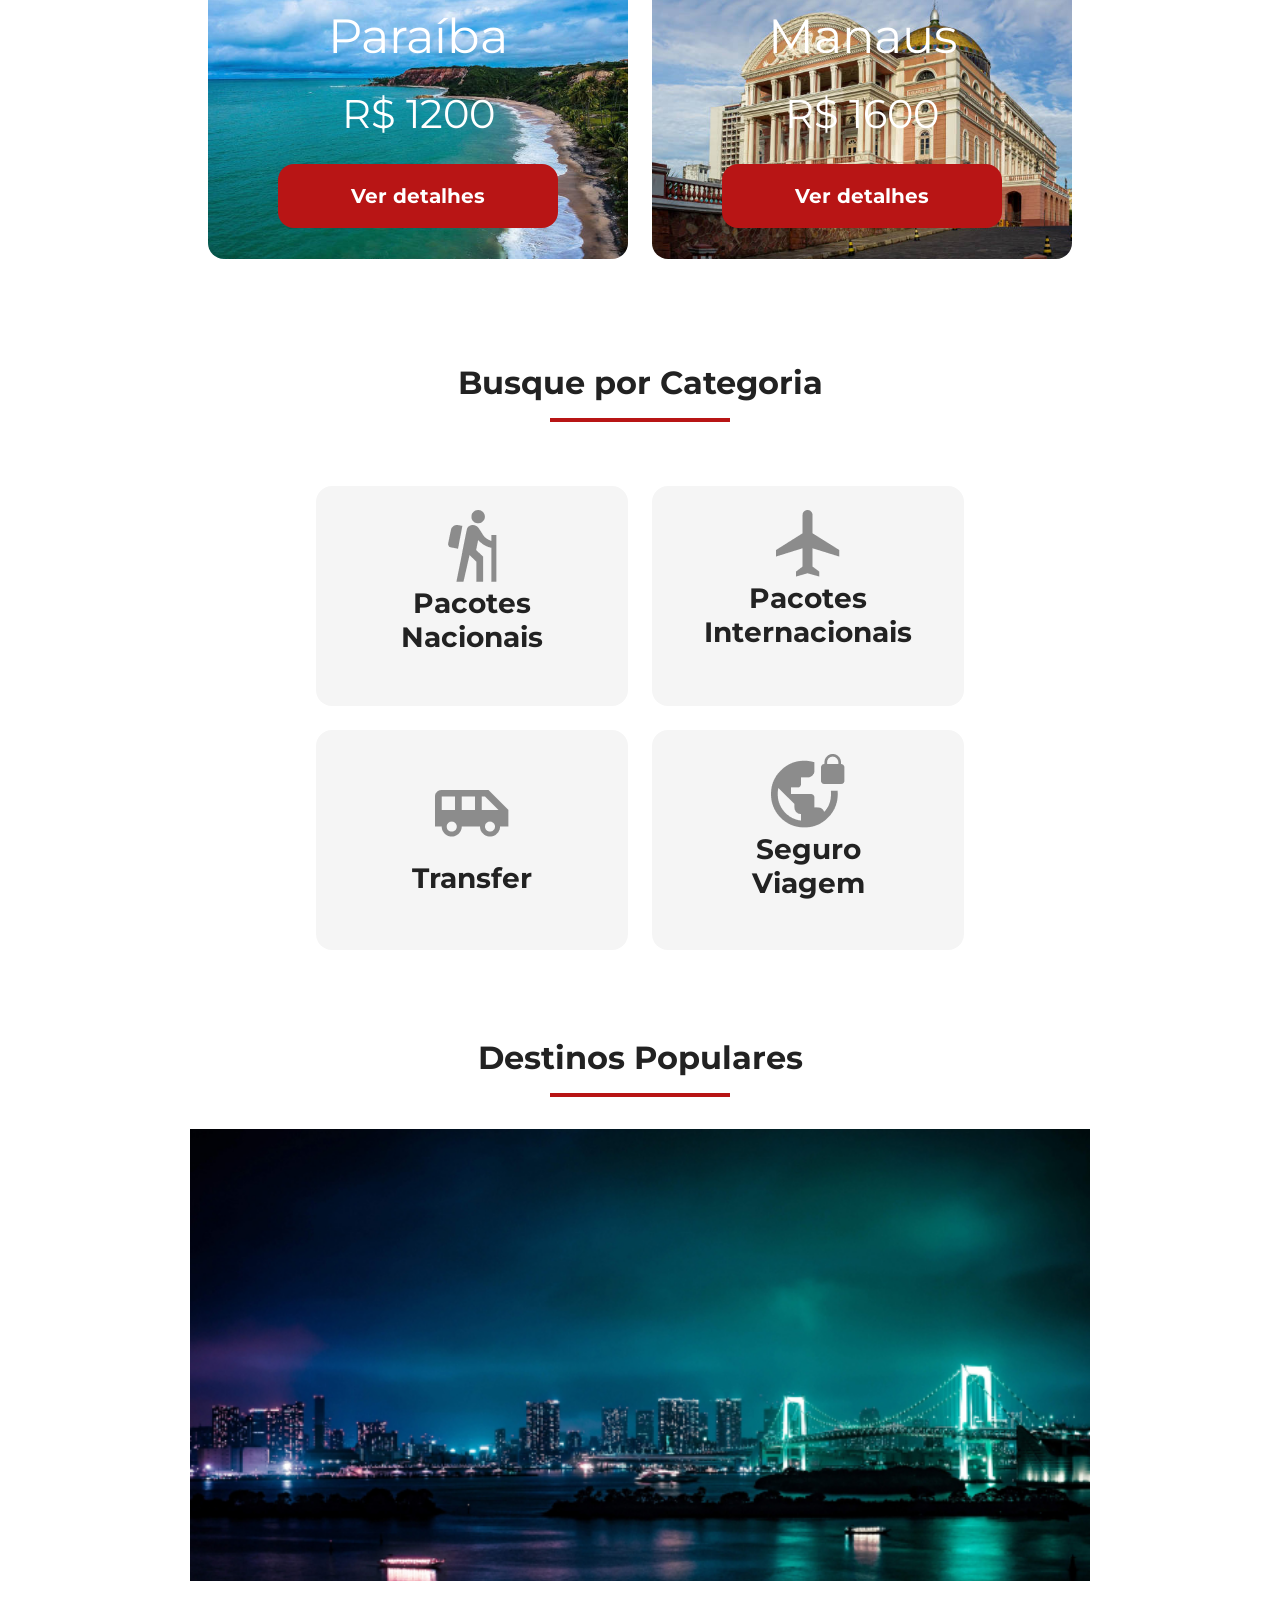
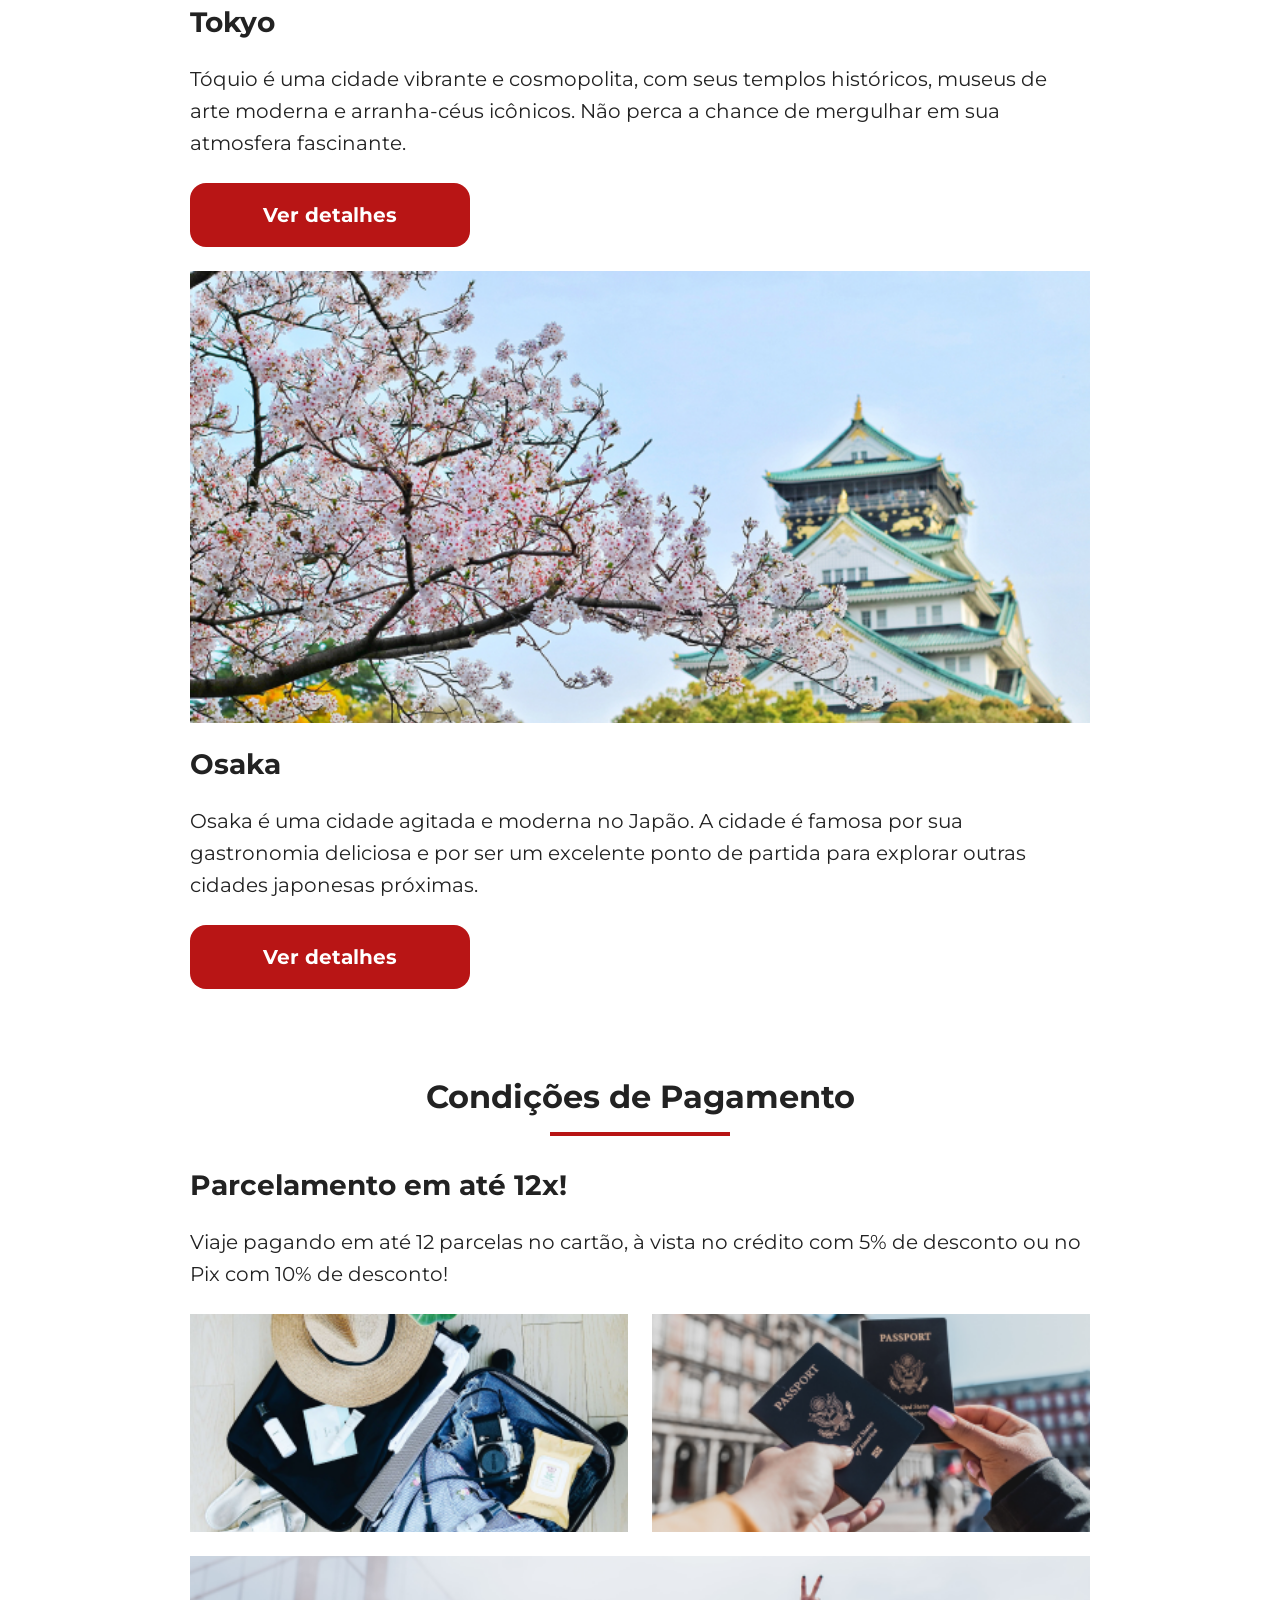
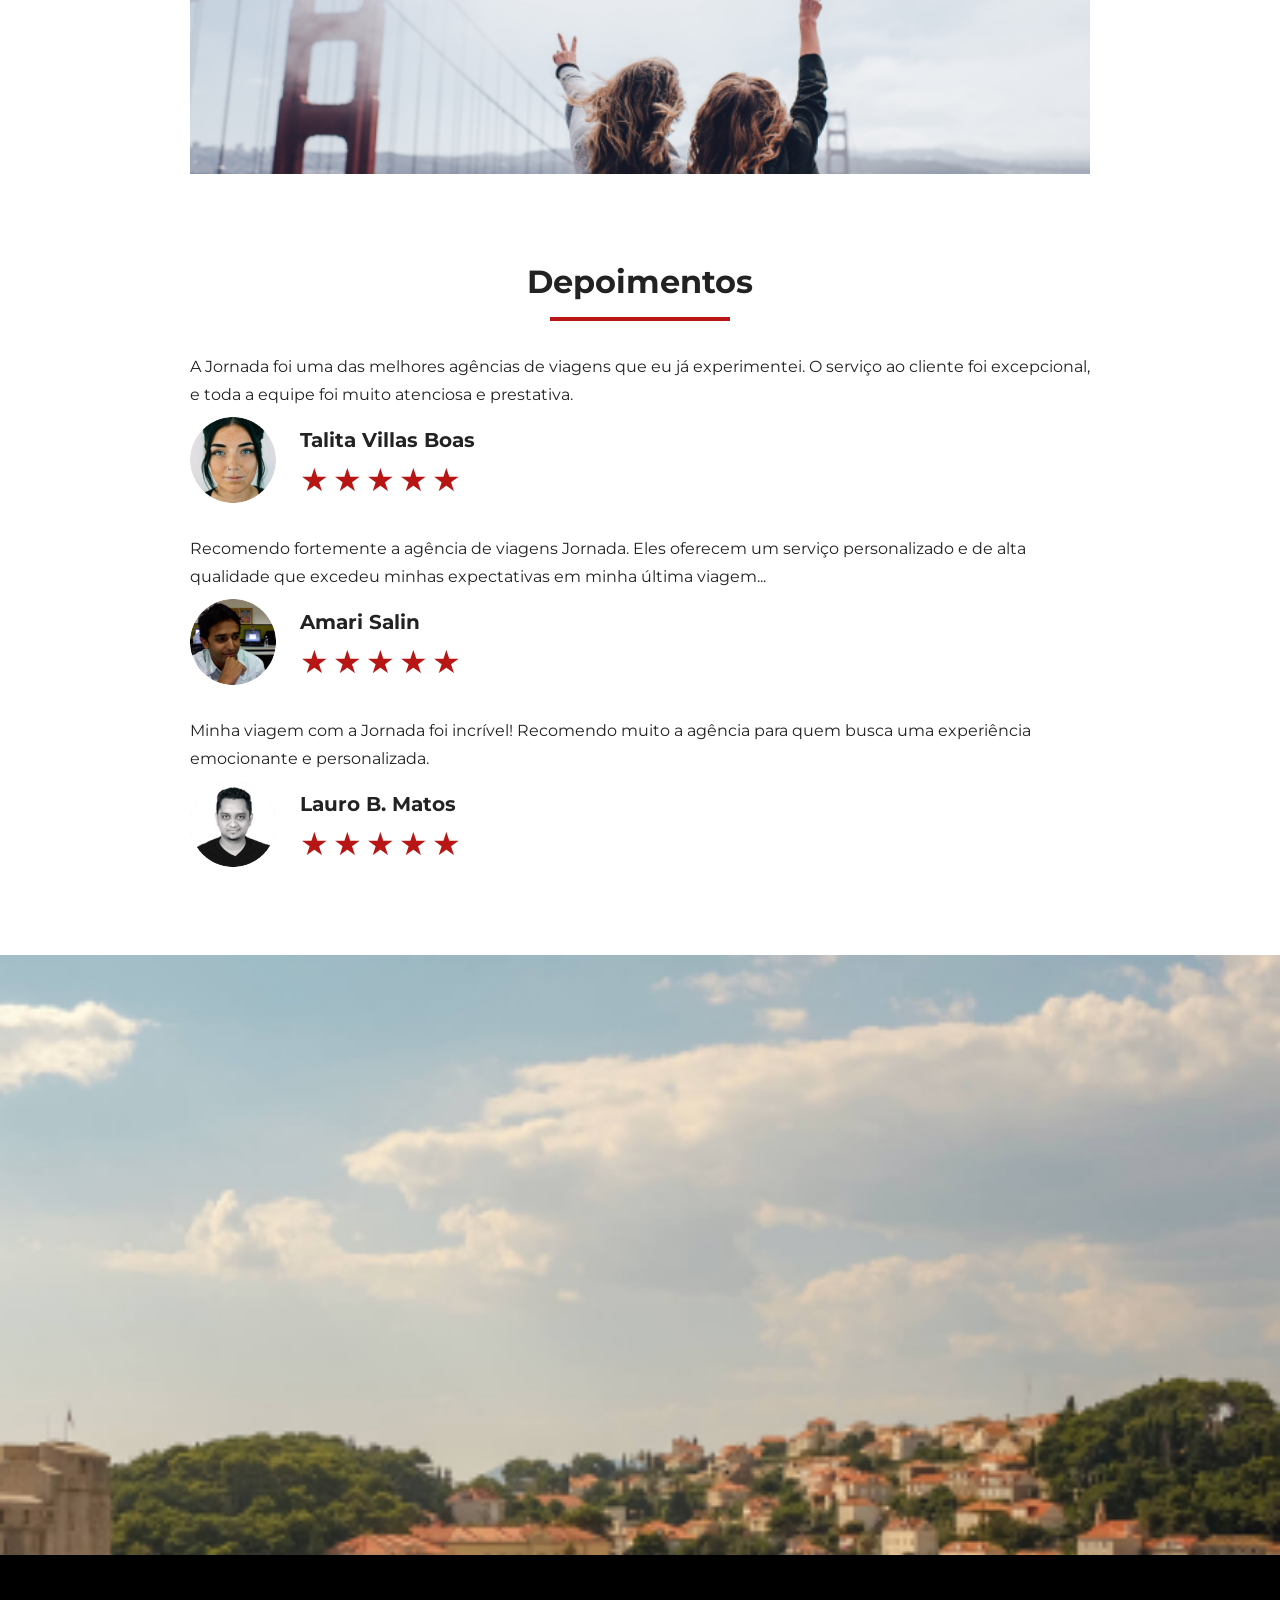
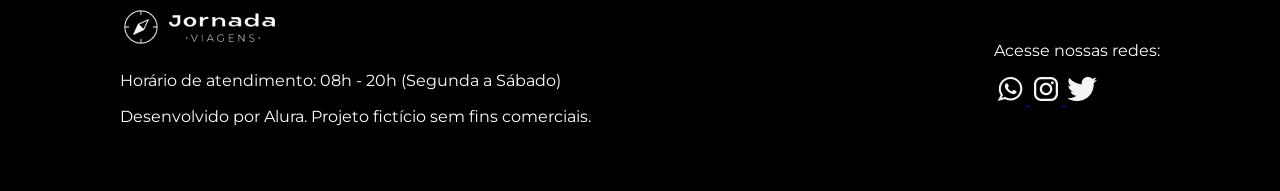
==== commit ab1bfdcb: "Adiciona complementos do footer e  melhorias de acessibilidade" ====
--- a/index.html
+++ b/index.html
@@ -148,7 +148,7 @@
         <article class="item tokyo">
           <header>
             <div class="img-item"></div>
-              <h4 class="content-title">Tokyo</h4>
+              <h3 class="content-title">Tokyo</h3>
           </header>
           <p class="content-text">Tóquio é uma cidade vibrante e cosmopolita, com seus templos históricos, museus de arte moderna e arranha-céus icônicos. Não perca a chance de mergulhar em sua atmosfera fascinante.</p>
           <footer>
@@ -158,7 +158,7 @@
         <article class="item osaka">
           <header>
             <div class="img-item"></div>
-              <h4 class="content-title">Osaka</h4>
+              <h3 class="content-title">Osaka</h3>
           </header>
           <p class="content-text">Osaka é uma cidade agitada e moderna no Japão. A cidade é famosa por sua gastronomia deliciosa e por ser um excelente ponto de partida para explorar outras cidades japonesas próximas.</p>
           <footer>
@@ -198,7 +198,7 @@
             <footer>
               <img src="img/avatar-talita.png" alt="Imagem de perfil da cliente Talita Villas Boas">
               <div class="profile-content">
-                <h4>Talita Villas Boas</h4>
+                <h3>Talita Villas Boas</h3>
                 <div class="rating">
                   <span class="star">★</span>
                   <span class="star">★</span>
@@ -217,7 +217,7 @@
             <footer>
               <img src="img/avatar-amari.png" alt="Imagem de perfil da cliente Amari Salin">
               <div class="profile-content">
-                <h4>Amari Salin</h4>
+                <h3>Amari Salin</h3>
                 <div class="rating">
                   <span class="star">★</span>
                   <span class="star">★</span>
@@ -234,7 +234,7 @@
             <footer>
               <img src="img/avatar-lauro.png" alt="Imagem de perfil da cliente Lauro B. Matos">
               <div class="profile-content">
-                <h4>Lauro B. Matos</h4>
+                <h3>Lauro B. Matos</h3>
                 <div class="rating">
                   <span class="star">★</span>
                   <span class="star">★</span>
@@ -250,6 +250,26 @@
         <div class="hero-img"></div>
       </section>
 
-
+      <footer class="main-footer">
+        <div class="footer-content">
+          <img src="img/Logo-branco-footer-mobile.png" alt="Logo completa Joranada Viagens">
+          <p>Horário de atendimento: 08h - 20h (Segunda a Sábado)</p>
+          <p>Desenvolvido por Alura. Projeto fictício sem fins comerciais.</p>
+        </div>
+
+        <div class="footer-soccial">
+          <p>Acesse nossas redes:</p>
+
+          <a href="#" target="_blank" title="Entre em contato com o Joranada Viagens Whatsapp">
+            <img src="img/icone-Whatsapp-mobile.png" alt="Icone do Whatsapp na cor branca">
+          </a>
+          <a href="#" target="_blank" title="Acesse o Instagram do Joranada Viagens">
+            <img src="img/icone-Instagram-mobile.png" alt="Icone do Instagram na cor branca">
+          </a>
+          <a href="#" target="_blank" title="Acesse o Twitter do Joranada Viagens">
+            <img src="img/icone-Twitter-mobile.png" alt="Icone do Twitter na cor branca">
+          </a>
+        </div>
+      </footer>
   </body>
 </html>
--- a/css/style.css
+++ b/css/style.css
@@ -6,3 +6,4 @@
 @import url(destinations.css);
 @import url(payments.css);
 @import url(testimonial.css);
+@import url(footer.css);
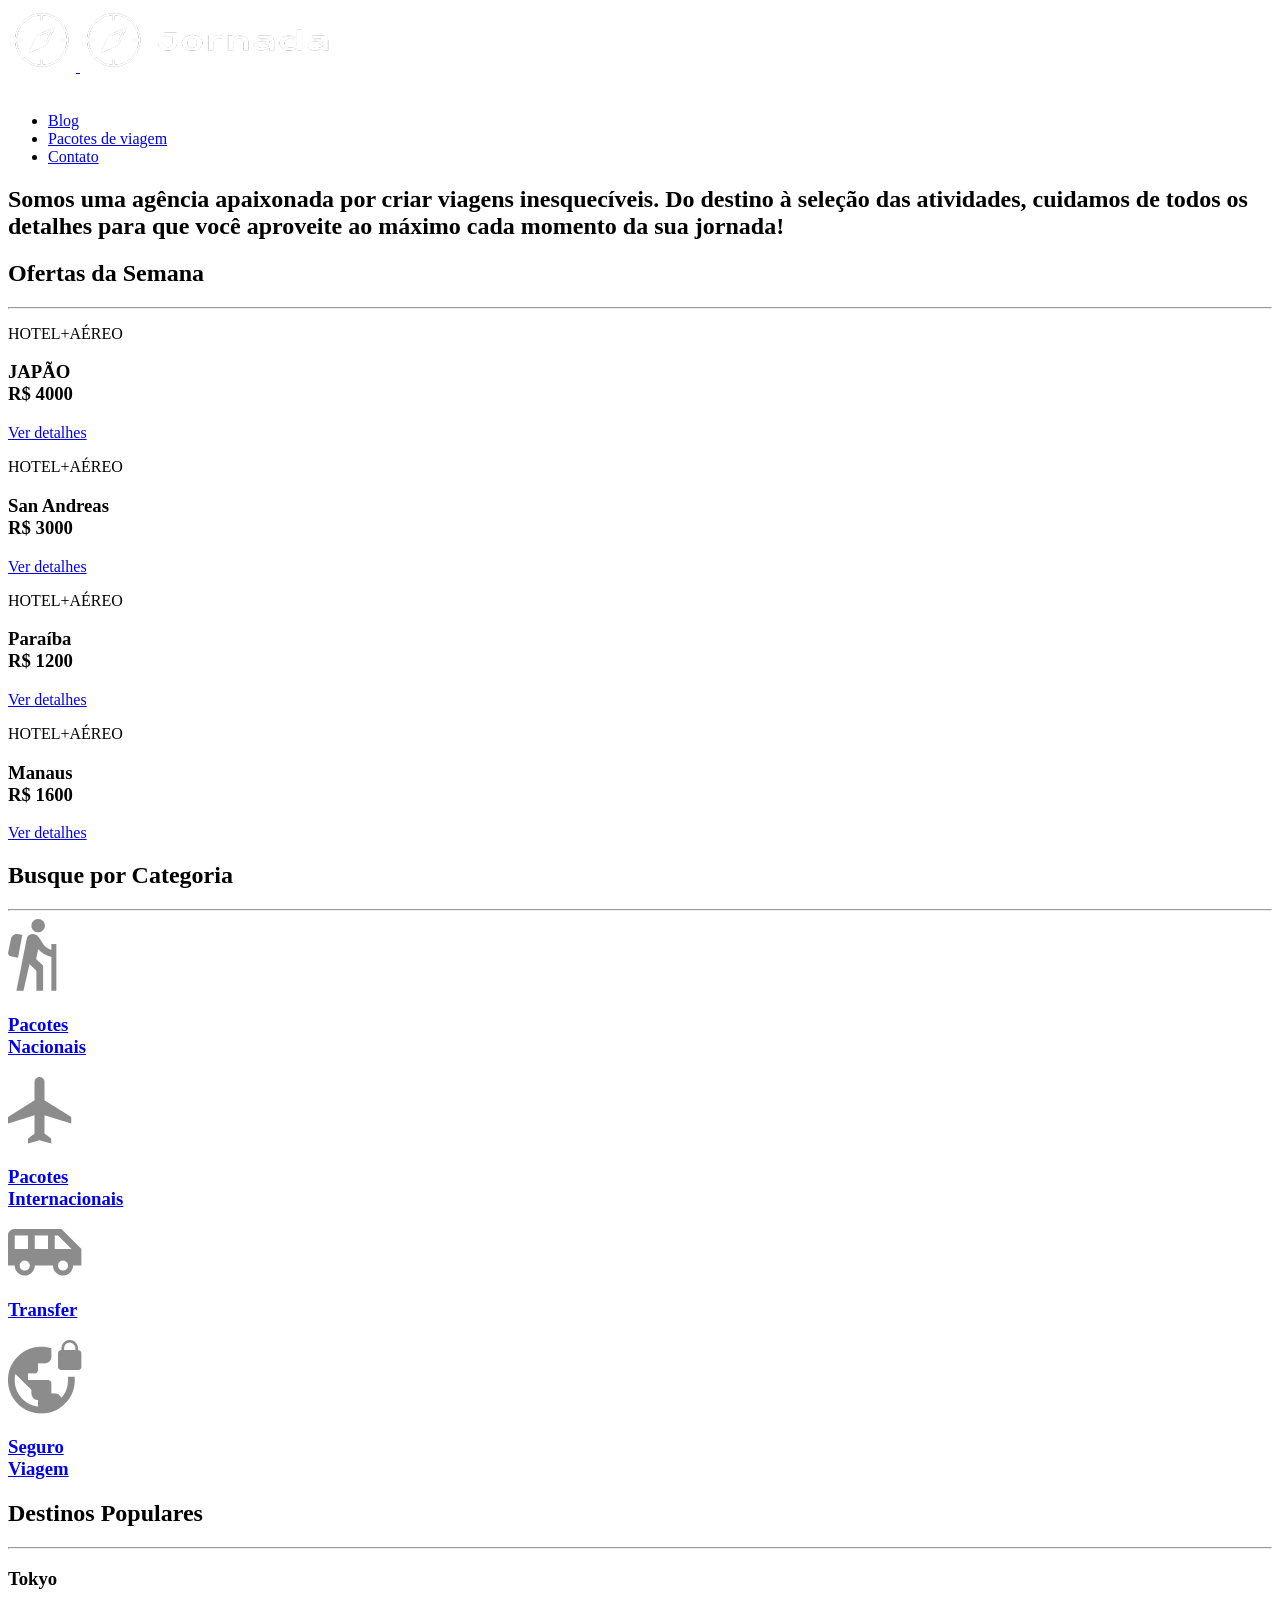
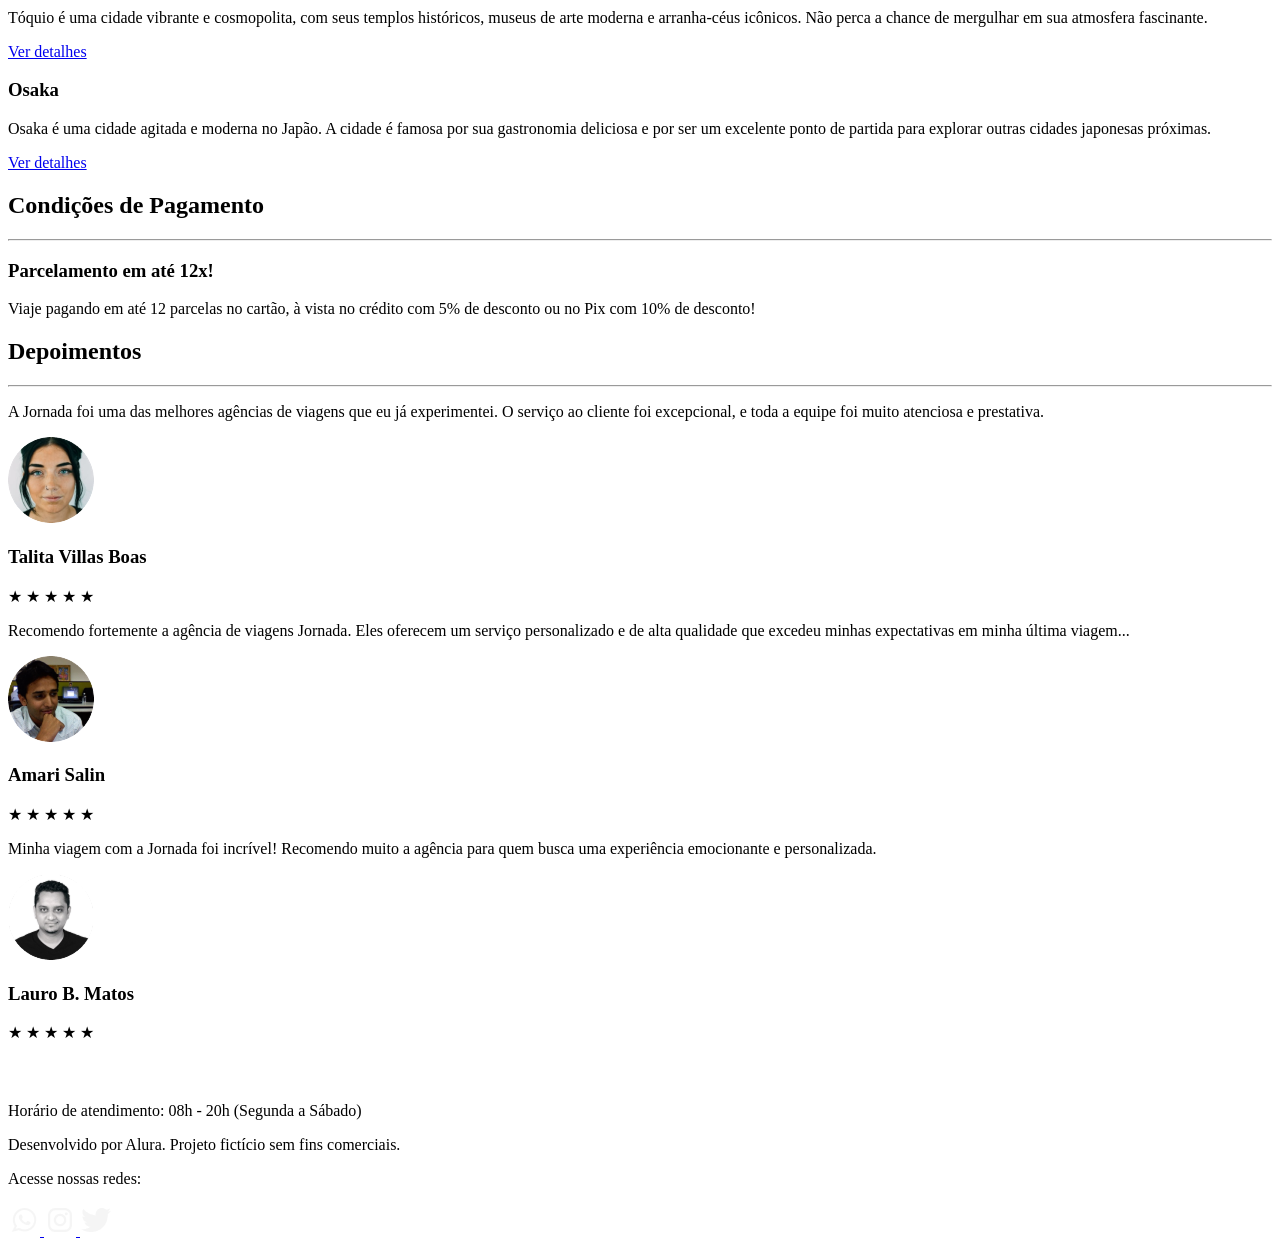
==== commit 0818462e: "Adiciona favico" ====
--- a/index.html
+++ b/index.html
@@ -3,7 +3,8 @@
   <head>
     <meta charset="UTF-8" />
     <meta name="viewport" content="width=device-width, initial-scale=1.0" />
-    <link rel="stylesheet" href="css/style.css" />
+    <link rel="icon" href="favico.svg">
+    <link rel="stylesheet" href="css/style.css" type="xml/svg"/>
     <title>Jornada Viagens</title>
   </head>
   <body>
@@ -185,11 +186,13 @@
           </div>
         </div>
       </section>
+
       <section class="testimonial">
         <div class="section-title">
           <h2>Depoimentos</h2>
           <hr>
         </div>
+        
         <div class="testimonial-container">
           <article>
             <header>
@@ -209,6 +212,7 @@
               </div>
             </footer>
           </article>
+
           <article>
             <header>
               <p>Recomendo fortemente a agência de viagens Jornada. Eles oferecem um serviço personalizado e de alta qualidade que excedeu minhas expectativas em minha última viagem...</p>
@@ -226,6 +230,7 @@
                   <span class="star">★</span>
             </footer>
           </article>
+
           <article>
             <header>
               <p>Minha viagem com a Jornada foi incrível! Recomendo muito a agência para quem busca uma experiência emocionante e personalizada.</p>
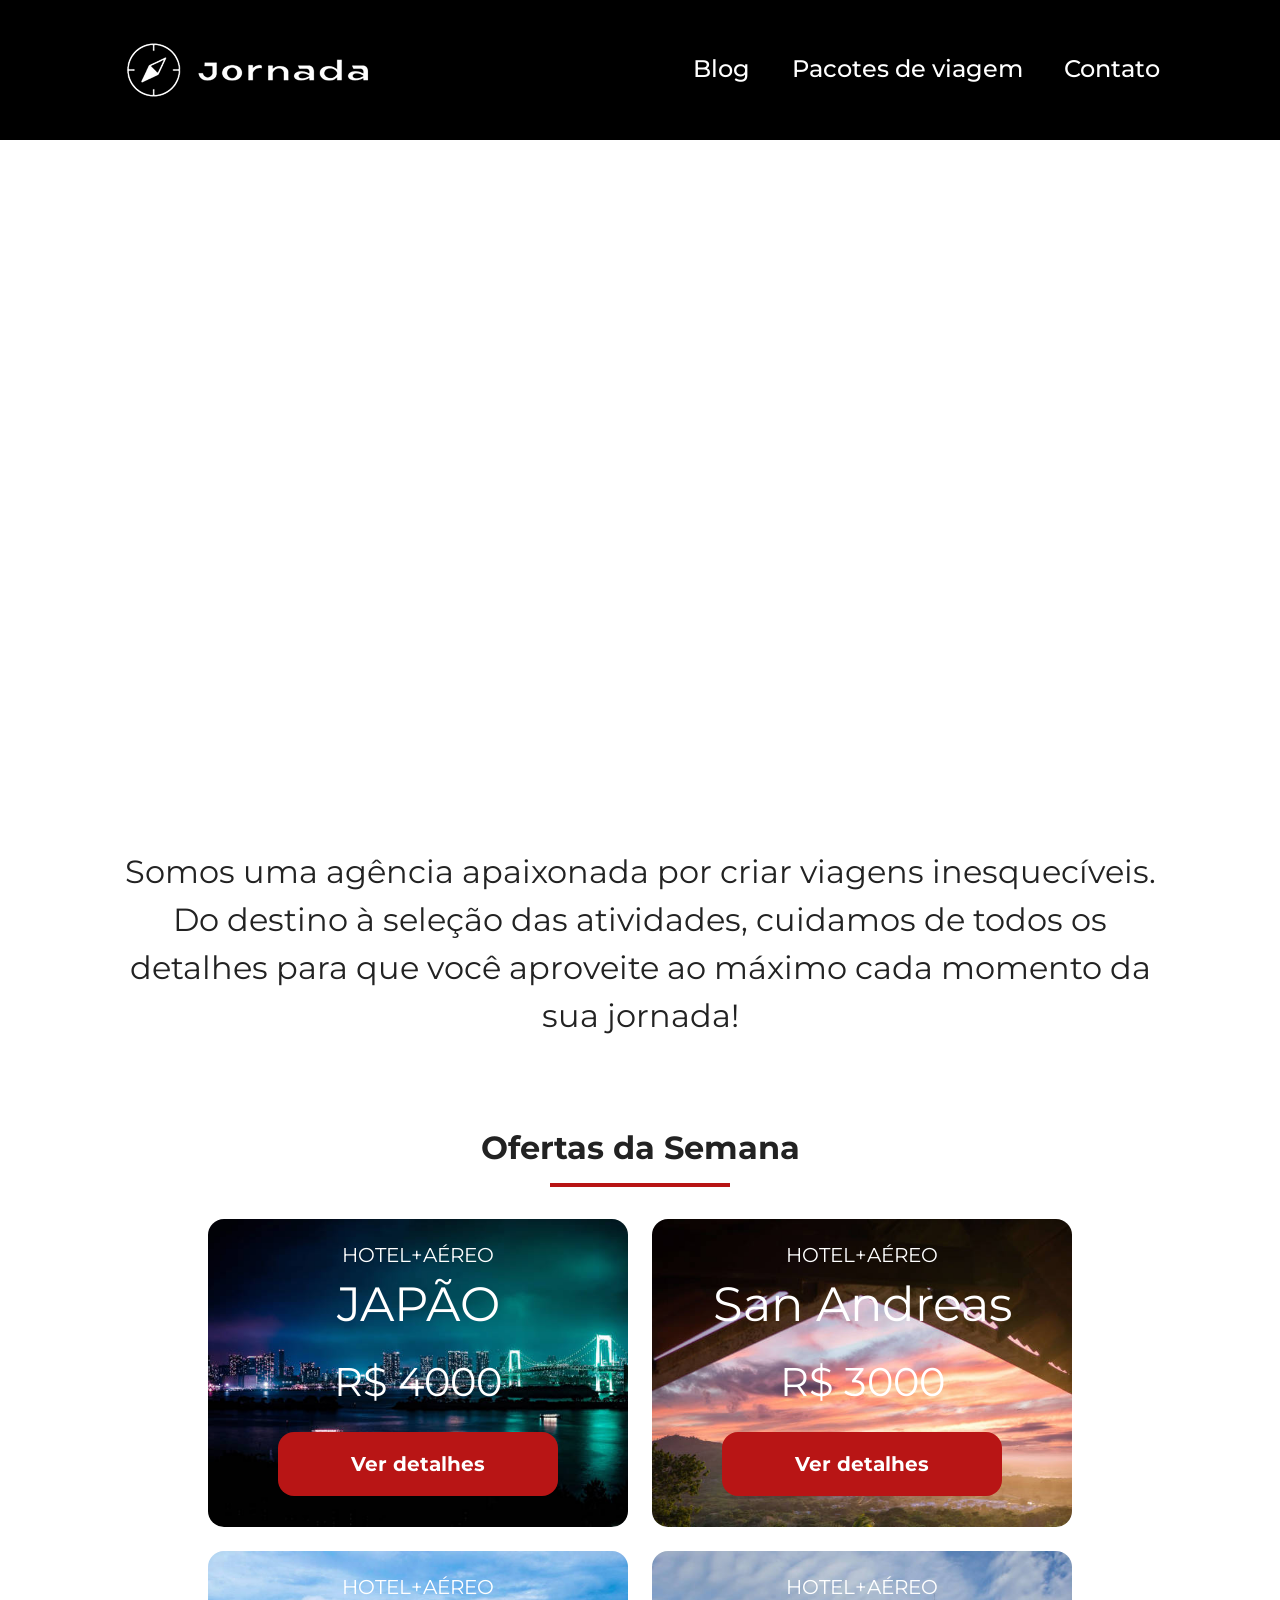
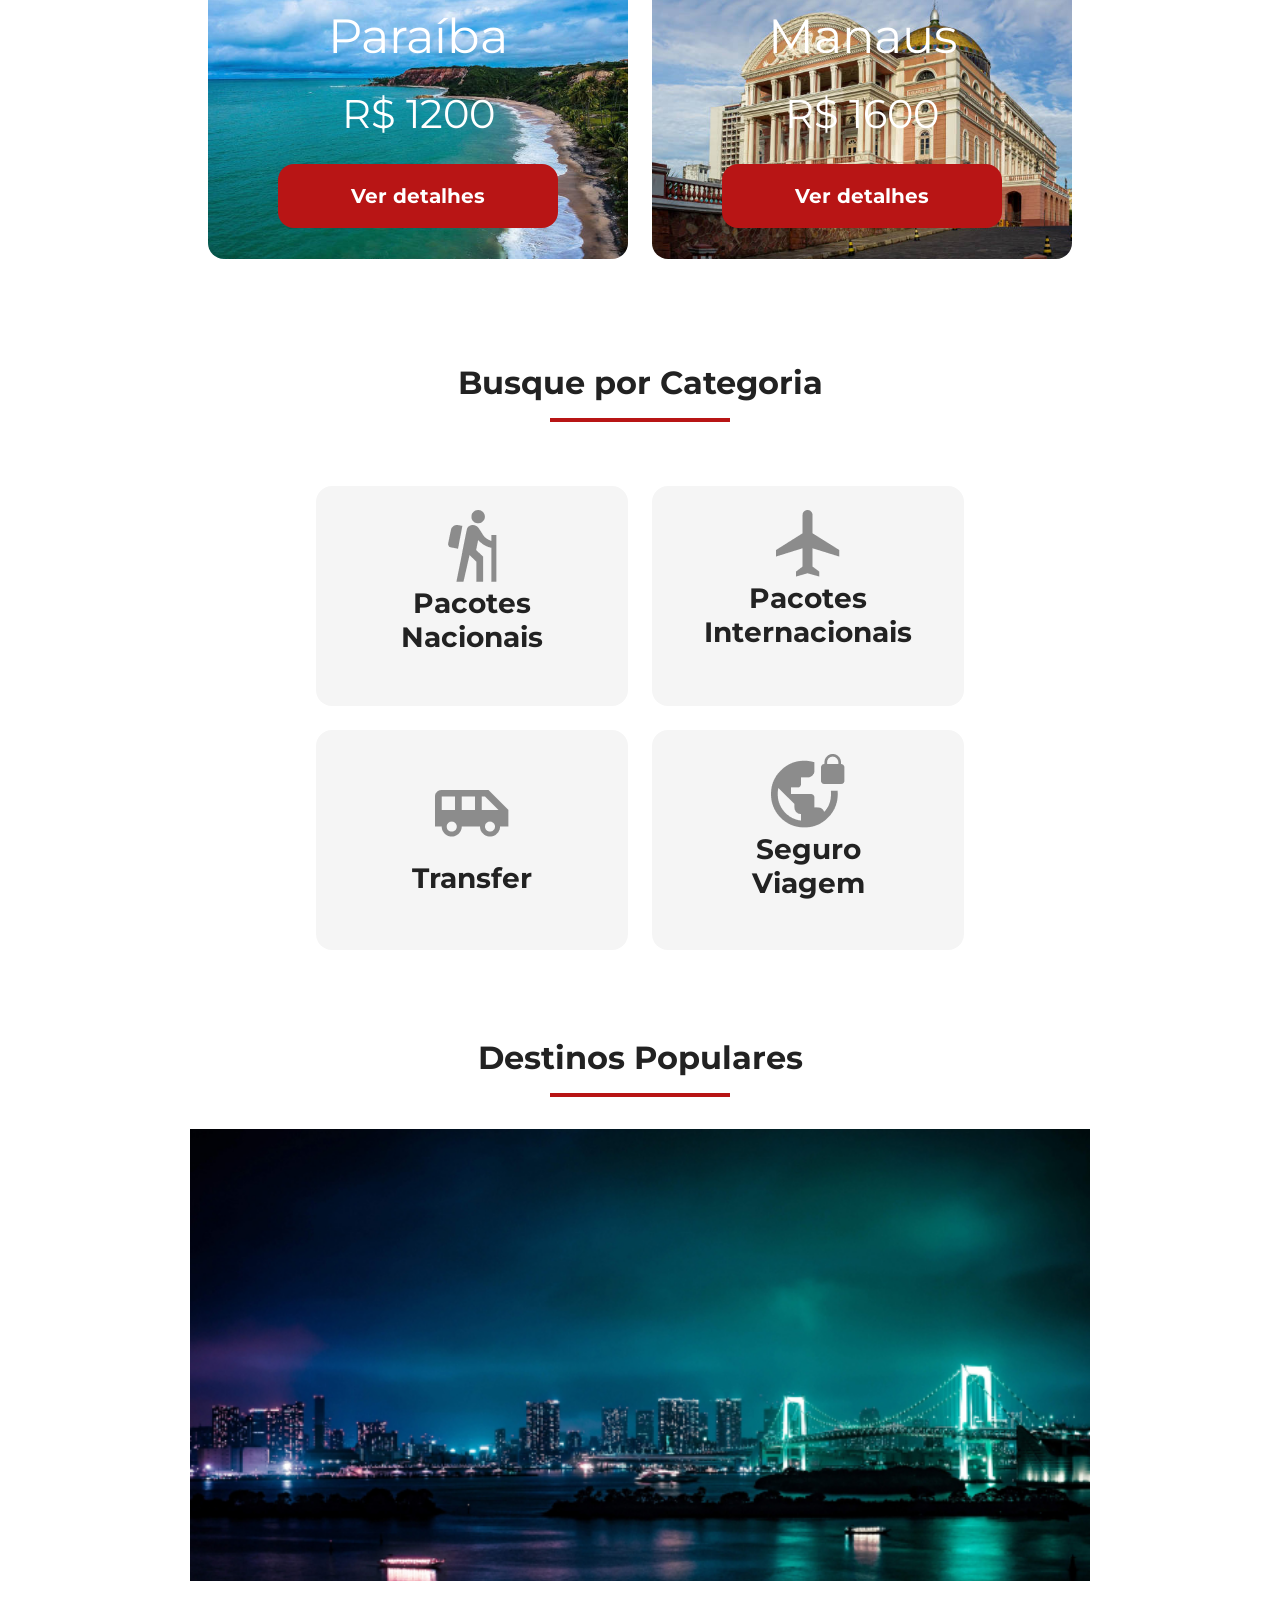
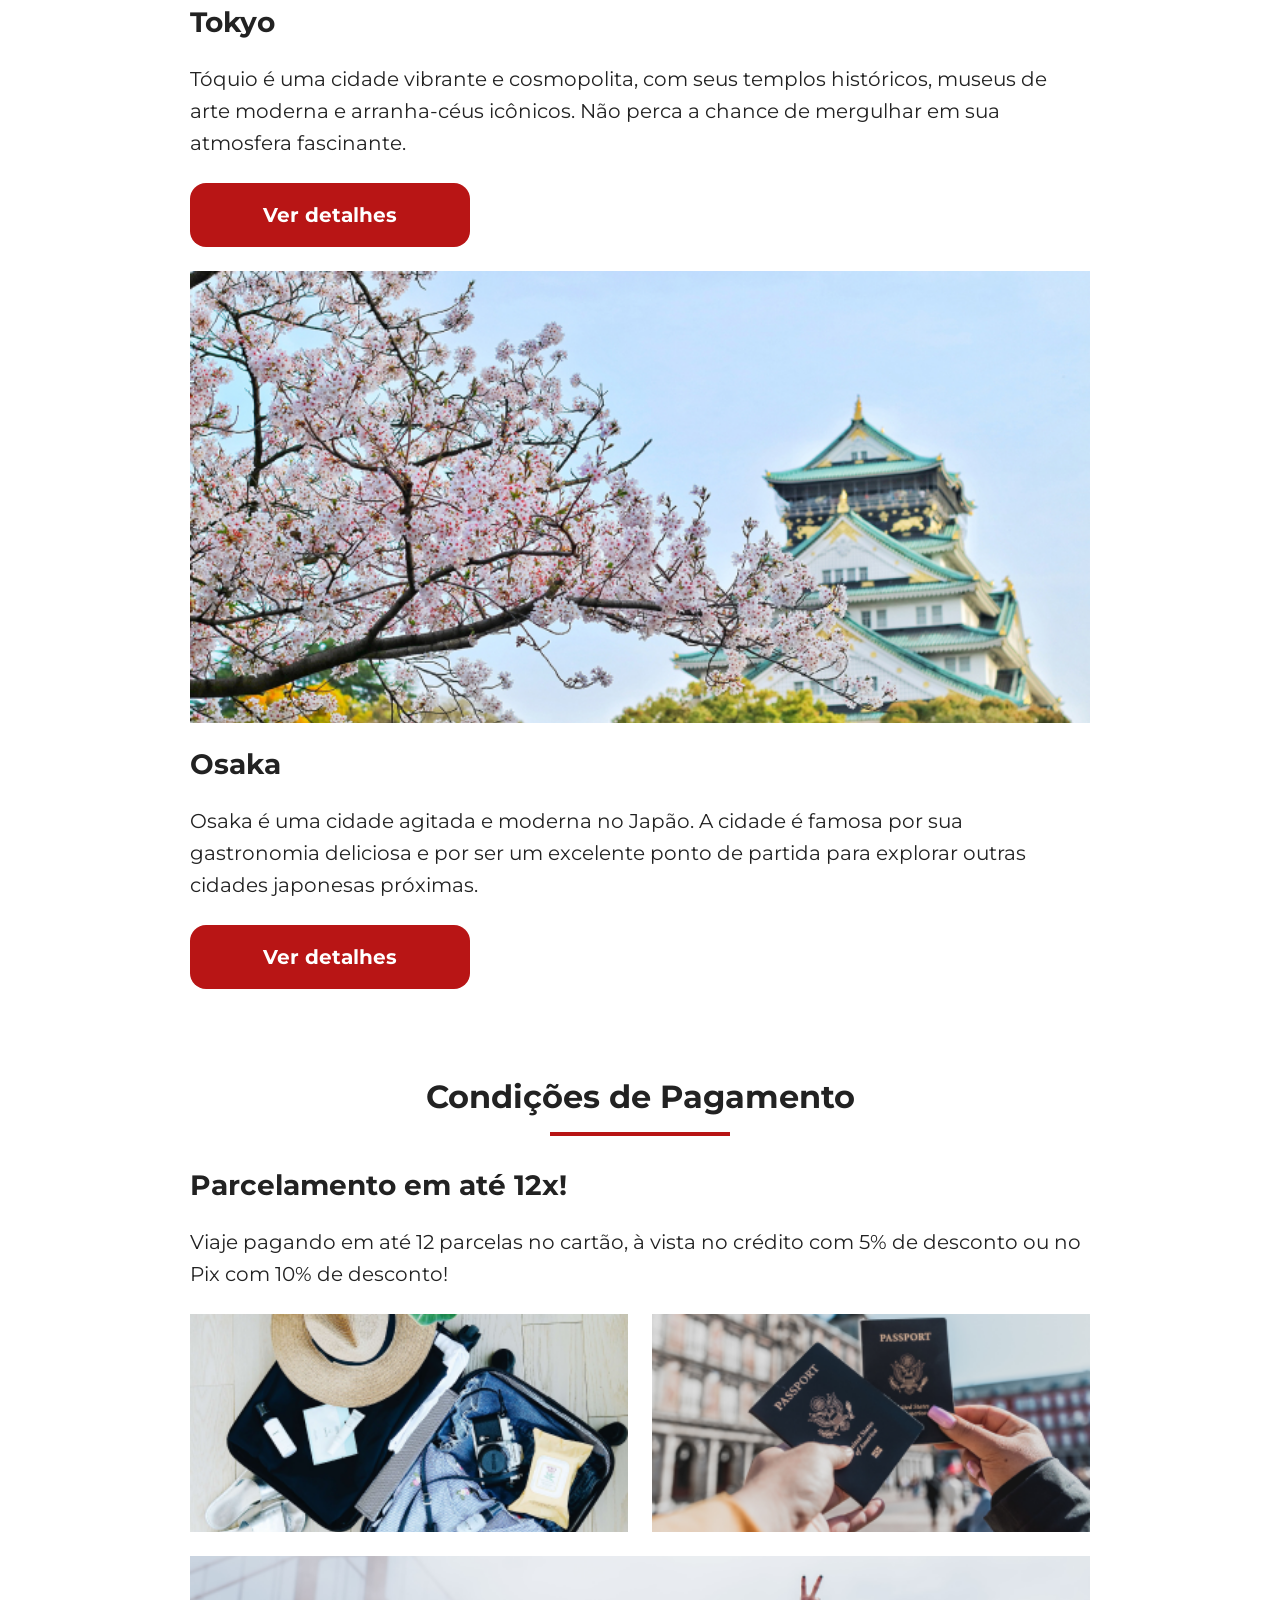
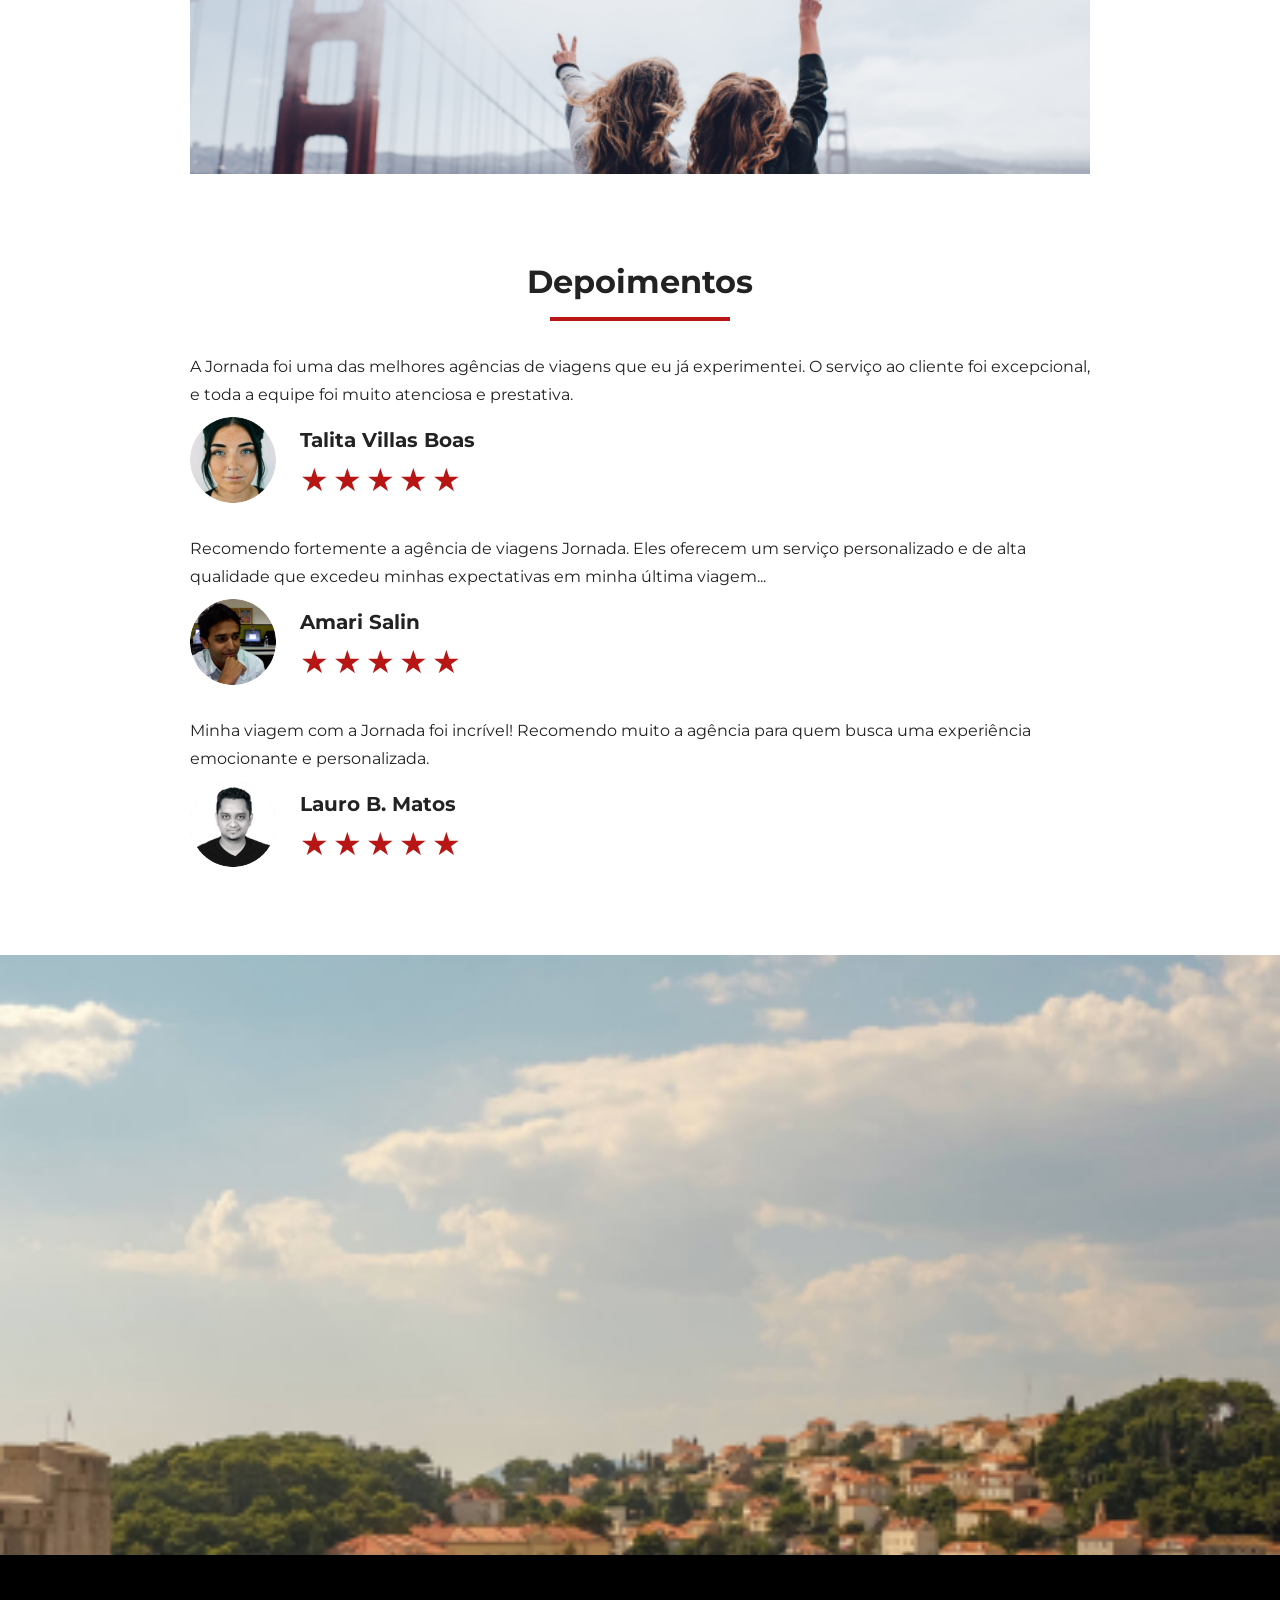
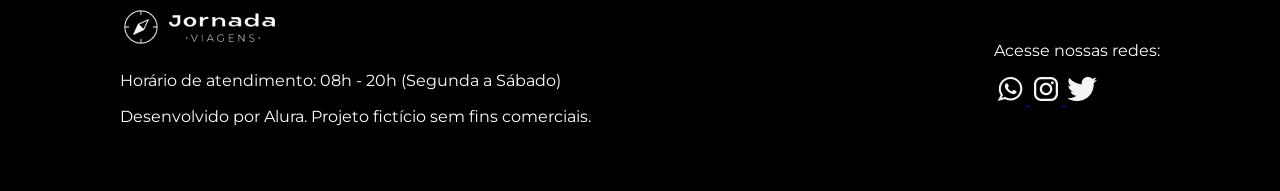
==== commit 179ce7b9: "Merge pull request #16 from Pulos/feat/footer Corrige erro no head" ====
--- a/index.html
+++ b/index.html
@@ -3,8 +3,14 @@
   <head>
     <meta charset="UTF-8" />
     <meta name="viewport" content="width=device-width, initial-scale=1.0" />
-    <link rel="icon" href="favico.svg">
-    <link rel="stylesheet" href="css/style.css" type="xml/svg"/>
+    <meta name="description" content="Joranada Viagens, uma agência de viagens especializada em criar experiências inesquecíveis" />
+    <meta name="og:title" content="Jornada Viagens" />
+    <meta name="og:description" content="Joranada Viagens, uma agência de viagens especializada em criar experiências inesquecíveis">
+    <meta name="og:image" content="https://pulos.github.io/joranada-viagens/img/logo-jornada-viagens.png">
+    <meta name="og:type" content="website">
+    <meta name="og:url" content="https://pulos.github.io/joranada-viagens/">
+    <link rel="icon" href="favico.svg" type="xml/svg">
+    <link rel="stylesheet" href="css/style.css"/>
     <title>Jornada Viagens</title>
   </head>
   <body>
